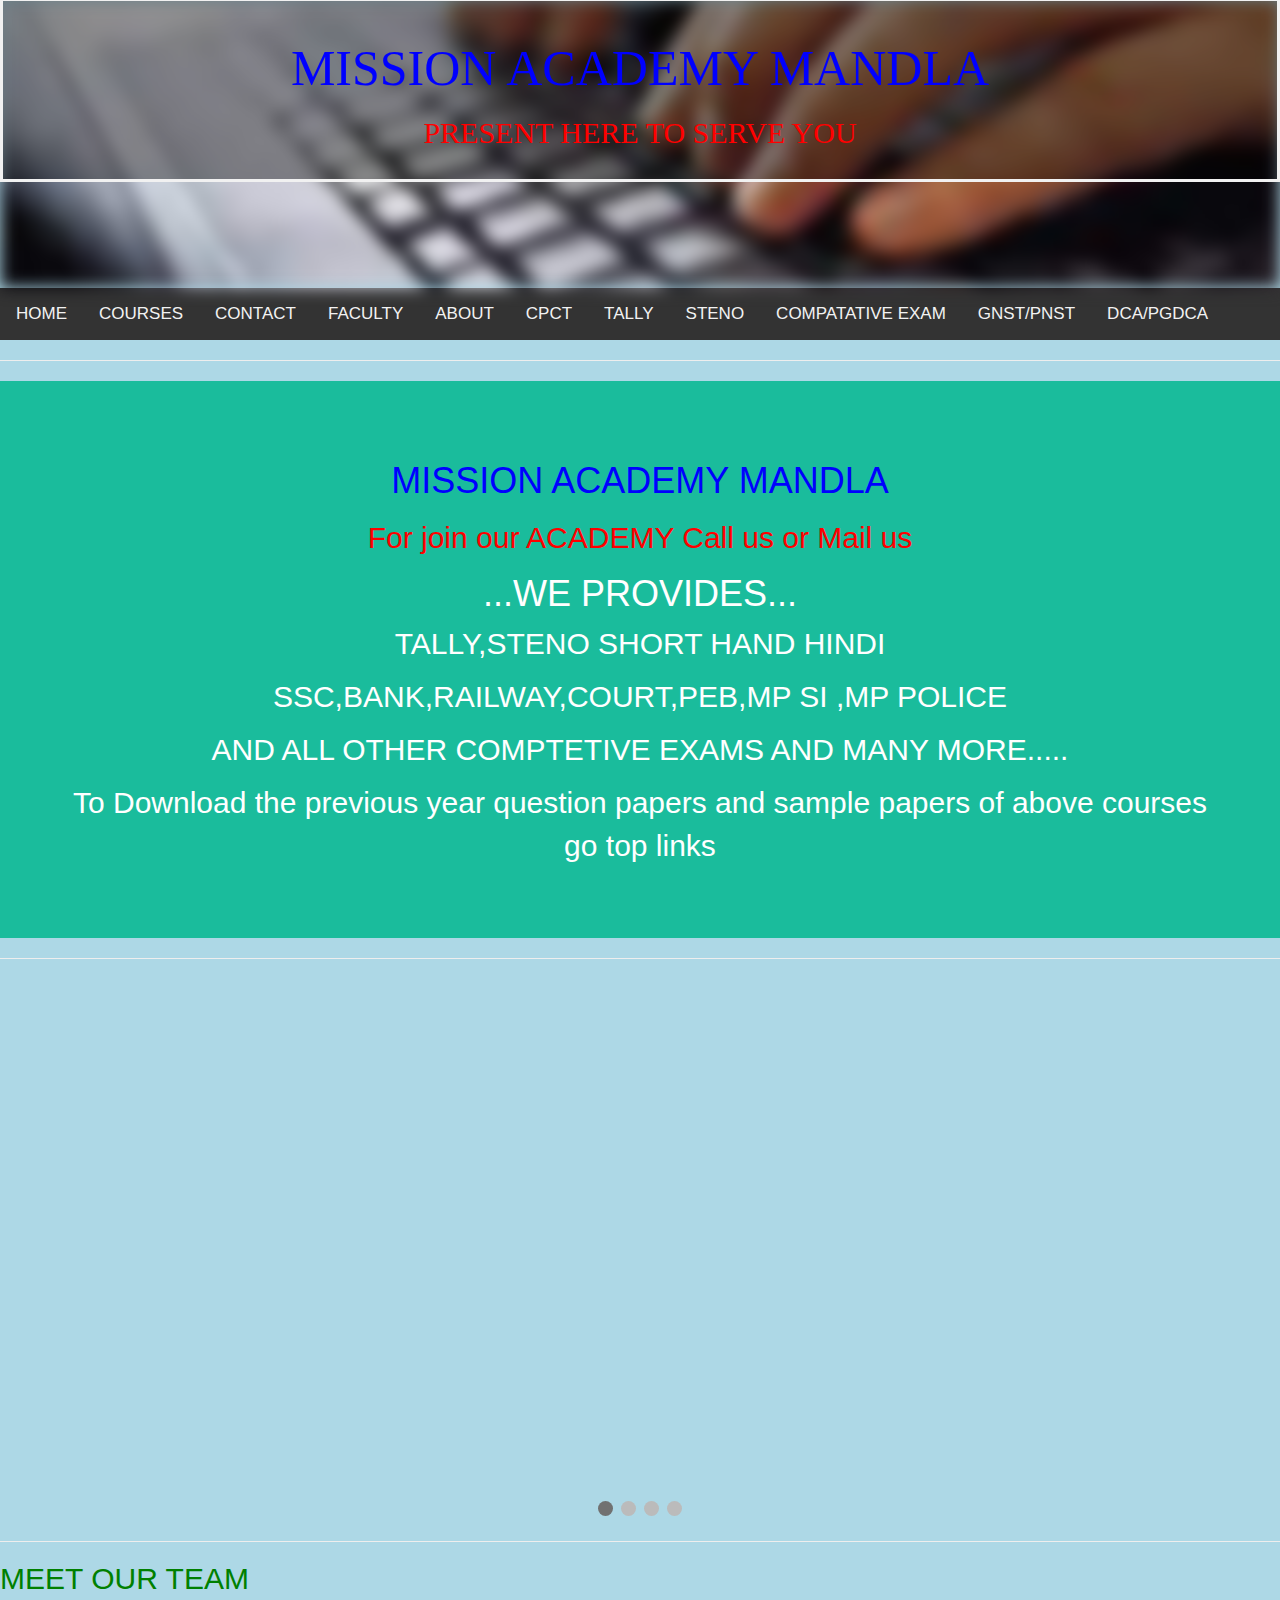
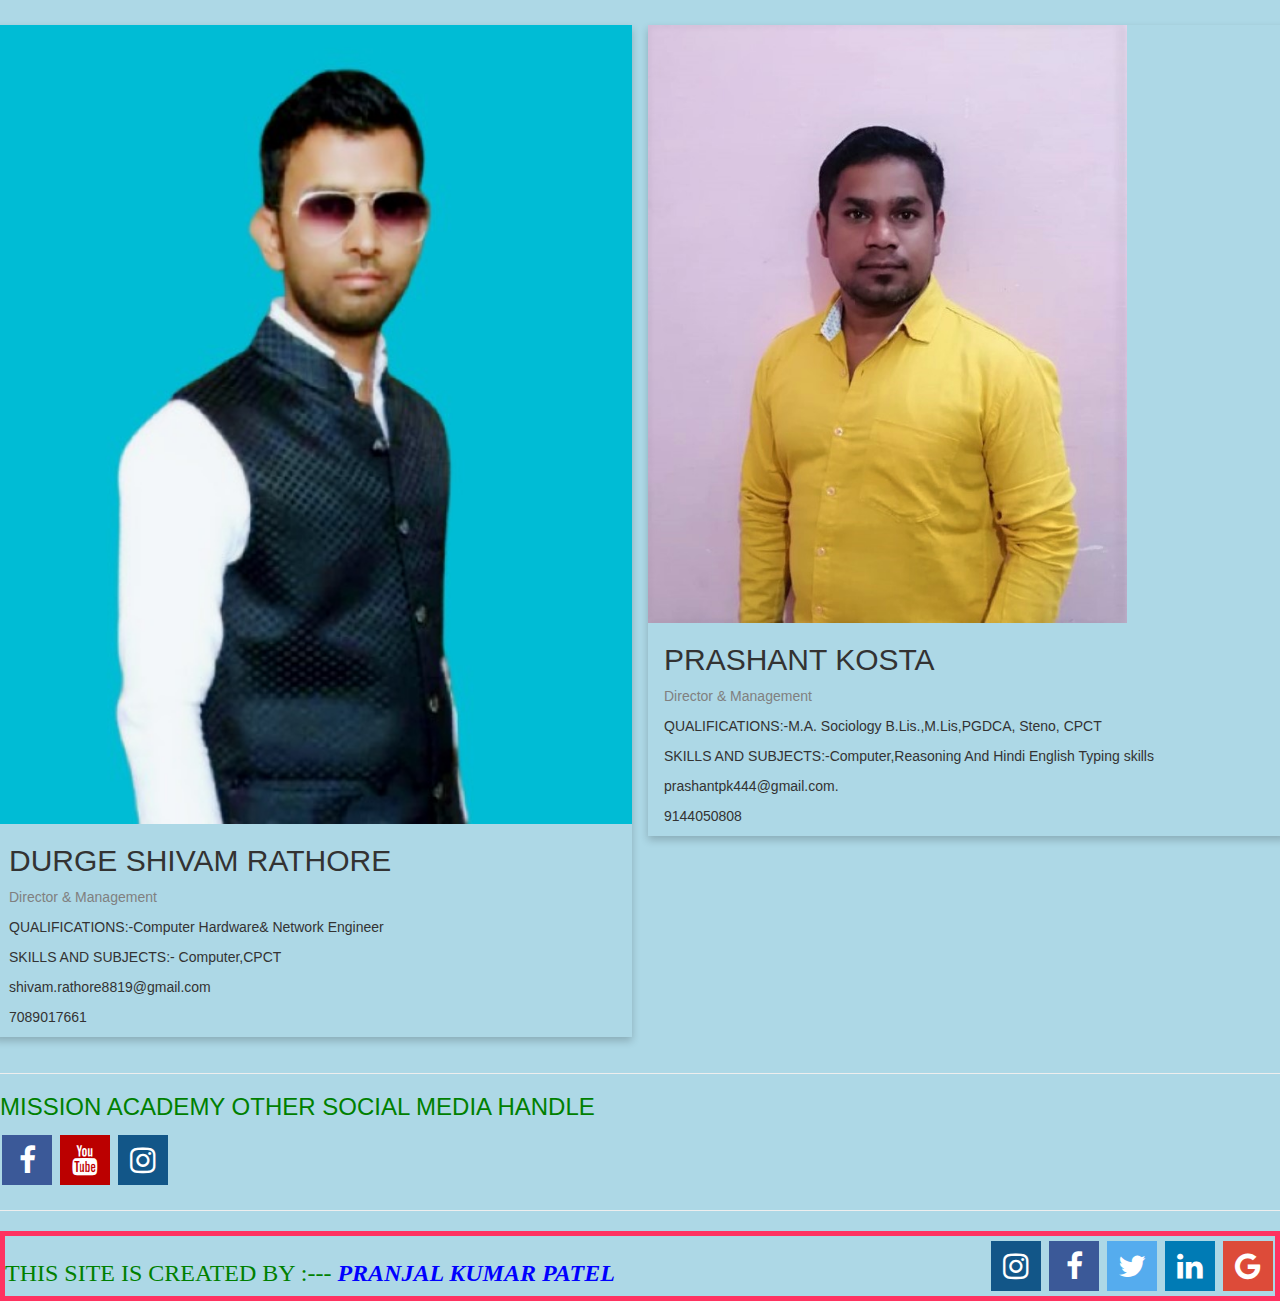
==== index.html @ da248b11 "CHANGE" ====
<!DOCTYPE html>
<html>
<head>
<link rel = "icon" href = "logo.jpeg" 
        type = "image/x-icon">
<meta name="viewport" content="width=device-width, initial-scale=1">
<style>
body, html {
  height: 80%;
  margin: 0;
  font-family: Arial, Helvetica, sans-serif;
}

* {
  box-sizing: border-box;
}

.bg-image {
  /* The image used */
  background-image: url("do.jpg");
  
  /* Add the blur effect */
  filter: blur(8px);
  -webkit-filter: blur(8px);
  
  /* Full height */
  height: 50%; 
  
  /* Center and scale the image nicely */
  background-position: center;
  background-repeat: no-repeat;
  background-size: cover;
}

/* Position text in the middle of the page/image */
.bg-text {
  background-color: rgb(0,0,0); /* Fallback color */
  background-color: rgba(0,0,0, 0.4); /* Black w/opacity/see-through */
  color: white;
  font-weight: bold;
  border: 3px solid #f1f1f1;
  position: absolute;
  top: 10%;
  left: 50%;
  transform: translate(-50%, -50%);
  font-family:Apple Chancery, cursive;
  z-index: 2;
  width: 100%;
  padding: 20px;
  text-align: center;
}
</style>
</head>
<body>

<div class="bg-image"></div>

<div class="bg-text" style="color:blue;">
  <h1 style="font-size:50px;">MISSION ACADEMY MANDLA</h1>
  <h2 style="color:red;">PRESENT HERE TO SERVE YOU</h2>
</div>

</body>
</html>

<!DOCTYPE html>
<html lang="en">

<head>
<title>MISSION ACADEMY MANDLA</title>


<meta charset="UTF-8">
<meta name="viewport" content="width=device-width, initial-scale=1">

</body>
</html>



<!DOCTYPE html>
<html>
<head>
<meta name="viewport" content="width=device-width, initial-scale=1">
<style>
body {
  margin: 0;
  font-family: Arial, Helvetica, sans-serif;
}

.topnav {
  overflow: hidden;
  background-color: #333;
}

.topnav a {
  float: left;
  color: #f2f2f2;
  text-align: center;
  padding: 14px 16px;
  text-decoration: none;
  font-size: 17px;
}

.topnav a:hover {
  background-color: #ddd;
  color: black;
}

.topnav a.active {
  background-color: #04AA6D;
  color: white;
}
</style>
</head>
<body>

<div class="topnav">
  <a  href="index.html">HOME</a>
  <a href="news.html">COURSES</a>
  <a href="contact.html">CONTACT</a>
  <a href="faculty.html">FACULTY</a>
  <a href="about.html">ABOUT</a>
  <a href="cpct.html">CPCT</a>
  <a href="tally.html">TALLY</a>
  <a href="steno.html">STENO</a>
  <a href="compatative.html">COMPATATIVE EXAM</a>
  <a href="gpnst.html">GNST/PNST</a>
  <a href="pgdca.html">DCA/PGDCA</a>
</div>
<hr>

</body>
</html>


<!DOCTYPE html>
<html lang="en">
<head>
<meta charset="UTF-8">
<meta name="viewport" content="width=device-width, initial-scale=1">
<style>
/* Style the body */
body {
  font-family: Arial;
  margin: 0;
}

/* Header/Logo Title */
.header {
  padding: 60px;
  text-align: center;
  background: #1abc9c;
  color: white;
  font-size: 30px;
}

/* Page Content */
.content {padding:20px;}

</style> 
</head>
<body>

<div class="header">
  <h1 style="color:blue;" >MISSION ACADEMY MANDLA</h1>
  <h2 style="color:red;">For join  our ACADEMY Call us or Mail us</h2>
  <h1> ...WE PROVIDES... </h1>
  <p>TALLY,STENO SHORT HAND HINDI   </p>
  <p>SSC,BANK,RAILWAY,COURT,PEB,MP SI ,MP POLICE</p>
  <p>AND ALL OTHER COMPTETIVE EXAMS AND MANY MORE.....</p>
  <p>To Download the previous year question papers and sample papers  of above courses go top links </p>
</div>
<hr>
</body>
</html>



<body style="background: #ADD8E6;">

</body>

</head>
<head>
<link rel="stylesheet" href="https://maxcdn.bootstrapcdn.com/bootstrap/3.4.1/css/bootstrap.min.css">
  <script src="https://ajax.googleapis.com/ajax/libs/jquery/3.5.1/jquery.min.js"></script>
  <script src="https://maxcdn.bootstrapcdn.com/bootstrap/3.4.1/js/bootstrap.min.js"></script>

</head>

<head>
<meta name="viewport" content="width=device-width, initial-scale=1">
<style>
* {box-sizing: border-box;}
body {font-family: Verdana, sans-serif;}
.mySlides {display: none;}
img {vertical-align: middle;}

/* Slideshow container */
.slideshow-container {
  max-width: 500px;
  position: relative;
  margin: auto;
}

/* Caption text */
.text {
  color: #f2f2f2;
  font-size: 15px;
  padding: 8px 12px;
  position: absolute;
  bottom: 8px;
  width: 100%;
  text-align: center;
}

/* Number text (1/4 etc) */
.numbertext {
  color: #f2f2f2;
  font-size: 12px;
  padding: 8px 12px;
  position: absolute;
  top: 0;
}

/* The dots/bullets/indicators */
.dot {
  height: 15px;
  width: 15px;
  margin: 0 2px;
  background-color: #bbb;
  border-radius: 50%;
  display: inline-block;
  transition: background-color 0.6s ease;
}

.active {
  background-color: #717171;
}

/* Fading animation */
.fade {
  -webkit-animation-name: fade;
  -webkit-animation-duration: 1.5s;
  animation-name: fade;
  animation-duration: 1.5s;
}

@-webkit-keyframes fade {
  from {opacity: .4} 
  to {opacity: 1}
}

@keyframes fade {
  from {opacity: .4} 
  to {opacity: 1}
}

/* On smaller screens, decrease text size */
@media only screen and (max-width: 300px) {
  .text {font-size: 11px}
}
</style>
</head>


<div class="slideshow-container">

<div class="mySlides fade">
  <div class="numbertext">1 / 4</div>
  <img src="Screenshot (474).png" style="width:100%">
  <div class="text">1</div>
</div>

<div class="mySlides fade">
  <div class="numbertext">2 / 4</div>
  <img src="Screenshot (475).png" style="width:100%">
  <div class="text">2</div>
</div>

<div class="mySlides fade">
  <div class="numbertext">3 / 4</div>
  <img src="Screenshot (476).png" style="width:100%">
  <div class="text">3</div>
</div>

<div class="mySlides fade">
  <div class="numbertext">4 / 4</div>
  <img src="Screenshot (477).png" style="width:100%">
  <div class="text">4</div>
</div>

</div>
<br>

<div style="text-align:center">
  <span class="dot"></span> 
  <span class="dot"></span> 
  <span class="dot"></span>
  <span class="dot"></span> 
</div>

<script>
var slideIndex = 0;
showSlides();

function showSlides() {
  var i;
  var slides = document.getElementsByClassName("mySlides");
  var dots = document.getElementsByClassName("dot");
  for (i = 0; i < slides.length; i++) {
    slides[i].style.display = "none";  
  }
  slideIndex++;
  if (slideIndex > slides.length) {slideIndex = 1}    
  for (i = 0; i < dots.length; i++) {
    dots[i].className = dots[i].className.replace(" active", "");
  }
  slides[slideIndex-1].style.display = "block";  
  dots[slideIndex-1].className += " active";
  setTimeout(showSlides, 2000); // Change image every 2 seconds
}
</script>

</body>
</html>
 

 <!DOCTYPE html>
<html>
<head>
<meta name="viewport" content="width=device-width, initial-scale=1">
<style>
html {
  box-sizing: border-box;
}

*, *:before, *:after {
  box-sizing: inherit;
}

.column {
  float: left;
  width: 50%;
  margin-bottom: 16px;
  padding: 0 8px;
}

@media screen and (max-width: 650px) {
  .column {
    width: 100%;
    display: block;
  }
}

.card {
  box-shadow: 0 4px 8px 0 rgba(0, 0, 0, 0.2);
}

.container {
  padding: 0 16px;
}

.container::after, .row::after {
  content: "";
  clear: both;
  display: table;
}

.title {
  color: grey;
}

.button {
  border: none;
  outline: 0;
  display: inline-block;
  padding: 8px;
  color: white;
  background-color: #000;
  text-align: center;
  cursor: pointer;
  width: 60%;
}

.button:hover {
  background-color: #555;
}
</style>
</head>
<body>
<hr>
<h2 style="color:green;">MEET OUR TEAM </h2>
<br>

<div class="row">
  <div class="column">
    <div class="card">
      <img src="shivam.jpg" alt="SHIVAM" style="width:100%">
      <div class="container">
        <h2>DURGE SHIVAM RATHORE</h2>
        <p class="title">Director & Management </p>
        <p>QUALIFICATIONS:-Computer Hardware& Network Engineer</p>
        <p>SKILLS AND SUBJECTS:- Computer,CPCT</p>
        <p>shivam.rathore8819@gmail.com</p>
        <p>7089017661</p>
      </div>
    </div>
  </div>

  <div class="column">
    <div class="card">
      <img src="prasant1.jpeg" alt="PRASHANT" style="width:75%">
      <div class="container">
        <h2>PRASHANT KOSTA</h2>
        <p class="title">Director & Management</p>
        <p>QUALIFICATIONS:-M.A. Sociology B.Lis.,M.Lis,PGDCA, Steno, CPCT</p>
        <p>SKILLS AND SUBJECTS:-Computer,Reasoning And Hindi English Typing skills</p>
        <p>prashantpk444@gmail.com.</p>
        <p>9144050808</p>
      </div>
    </div>
  </div>
  
 
</div>

</body>
</html>

 <!DOCTYPE html>
<html>
<head>
<meta name="viewport" content="width=device-width, initial-scale=1">
<link rel="stylesheet" href="https://cdnjs.cloudflare.com/ajax/libs/font-awesome/4.7.0/css/font-awesome.min.css">
<style>
.fa {
  padding: 10px;
  font-size: 30px;
  width: 50px;
  text-align: center;
  text-decoration: none;
  margin: 5px 2px;
}

.fa:hover {
    opacity: 0.7;
}

.fa-facebook {
  background: #3B5998;
  color: white;
}

.fa-twitter {
  background: #55ACEE;
  color: white;
}

.fa-google {
  background: #dd4b39;
  color: white;
}

.fa-linkedin {
  background: #007bb5;
  color: white;
}

.fa-youtube {
  background: #bb0000;
  color: white;
}

.fa-instagram {
  background: #125688;
  color: white;
}


</style>
</head>
<body>
<hr>
<h3 style="color:green;">MISSION ACADEMY OTHER SOCIAL MEDIA HANDLE  </h3>

<!-- Add font awesome icons -->
<a href="#" class="fa fa-facebook" target="_blank"></a>
<a href="https://www.youtube.com/channel/UCi1xUf1rCwx-NknGPLdVnLQ" class="fa fa-youtube" target="_blank"></a>
<a href="https://www.instagram.com/missionacademy_mandla/"   class="fa fa-instagram" target="_blank"></a>
<hr>

</body>
</html> 
 <!DOCTYPE html>
<html>
<head>
<meta name="viewport" content="width=device-width, initial-scale=1">
<style>
#container
{
width: 100%%;
height: 70px;
border: solid 5px #FF3361;
position: relative;
}

#bottom-right
{
right: 0;
bottom: 0;
position: absolute;
}

#bottom-left
{
left: 0;
bottom: 0;
position: absolute;
color:green;
font-family:Apple Chancery;
}

.fa-instagram {
  background: #125688;
  color: white;
}
.fa-facebook {
  background: #3B5998;
  color: white;
}

.fa-twitter {
  background: #55ACEE;
  color: white;
}
.fa-linkedin {
  background: #007bb5;
  color: white;
}
.fa-google {
  background: #dd4b39;
  color: white;
}

</style>
</head>
<body>
<div id="container">

<div id="bottom-left">
<h3>THIS SITE IS CREATED BY :--- <b><i style="color:blue;">PRANJAL KUMAR PATEL</i></b></h3>

</div>
<div id="bottom-right">
<a href="https://www.instagram.com/pranjalpatel83/"  class="fa fa-instagram" target="_blank"> </a>
<a href="https://www.facebook.com/pranjal.patel.7967/" class="fa fa-facebook" target="_blank"></a>
<a href="https://twitter.com/PRANJALKUMARP17" class="fa fa-twitter" target="_blank"></a>
<a href="https://www.linkedin.com/in/pranjal-kumar-patel-899034201/" class="fa fa-linkedin" target="_blank"></a>
<a href="https://pranjalpatel275.wixsite.com/website" class="fa fa-google" target="_blank"></a>
</div>
</div>
</body>
</html>
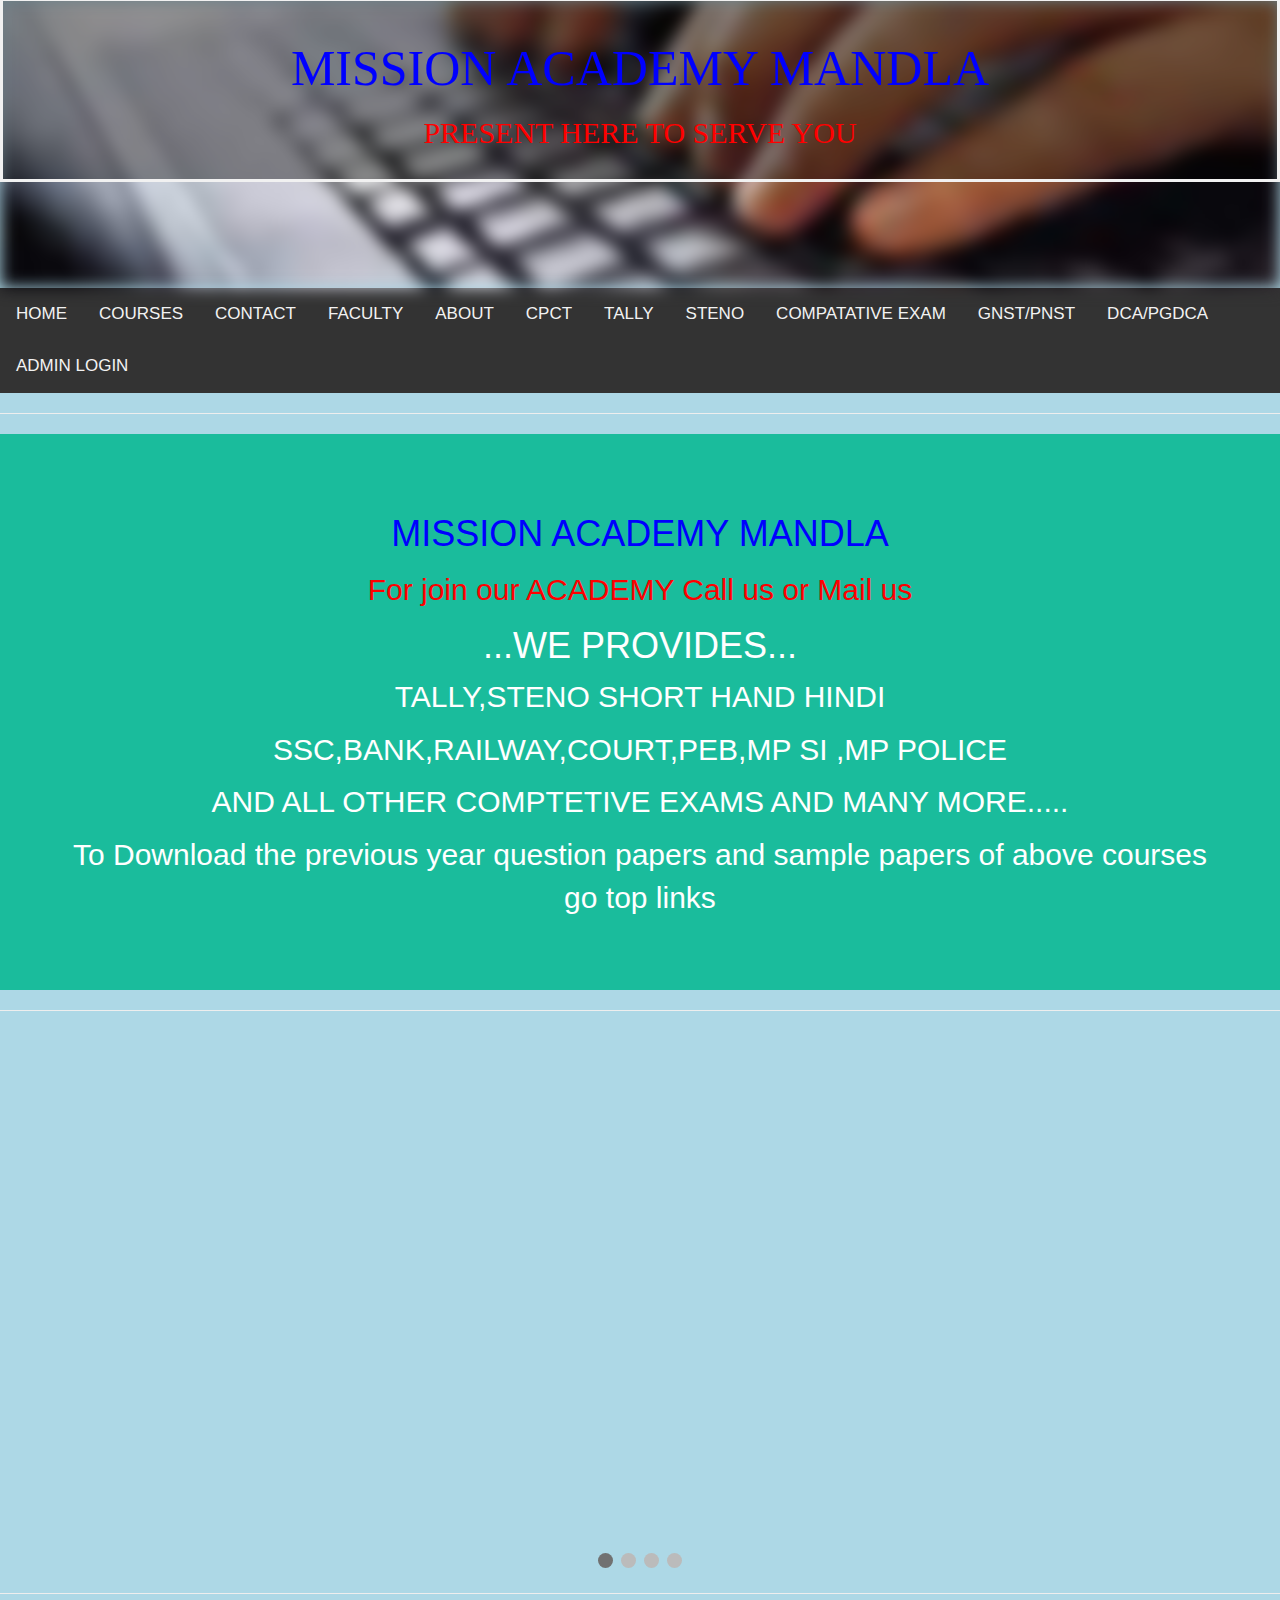
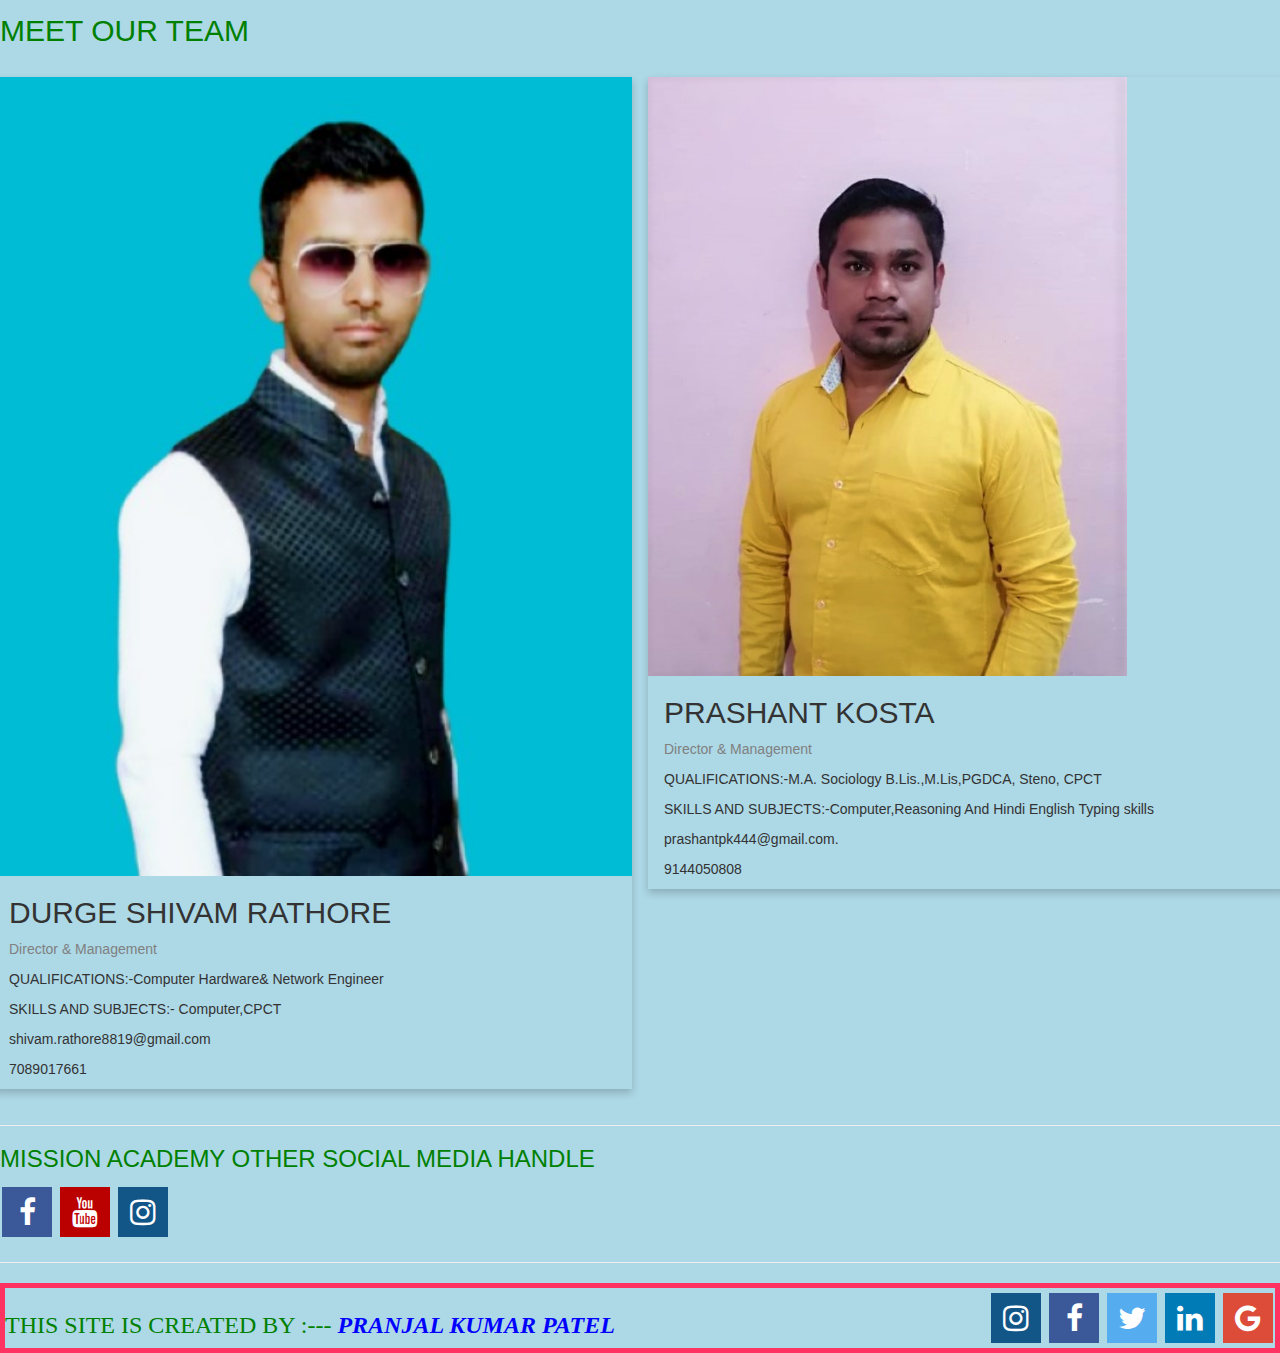
==== commit 82eca880: "ADD ADMIN" ====
--- a/index.html
+++ b/index.html
@@ -127,6 +127,7 @@
   <a href="compatative.html">COMPATATIVE EXAM</a>
   <a href="gpnst.html">GNST/PNST</a>
   <a href="pgdca.html">DCA/PGDCA</a>
+  <a href="http://missionacademymandla.epizy.com/">ADMIN LOGIN</a>
 </div>
 <hr>
 
@@ -562,4 +563,4 @@
 </div>
 </div>
 </body>
-</html> +</html> 
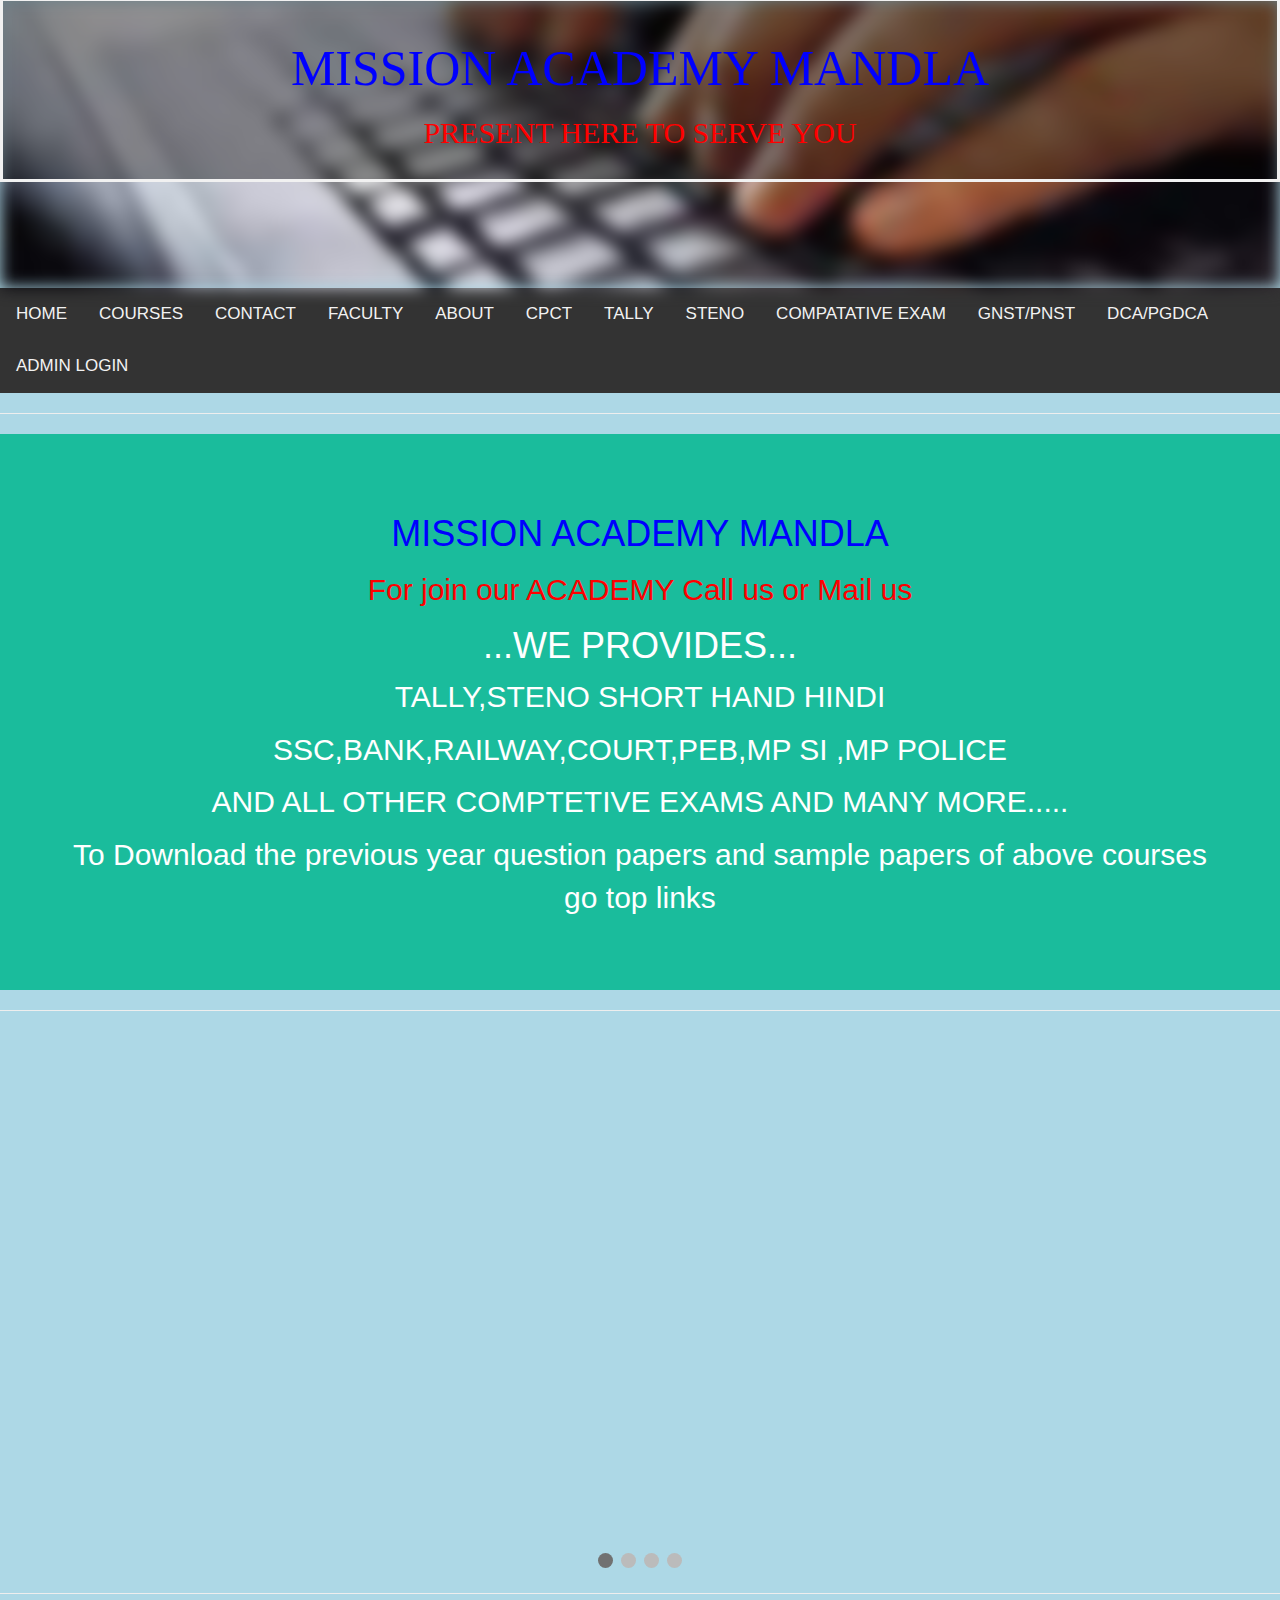
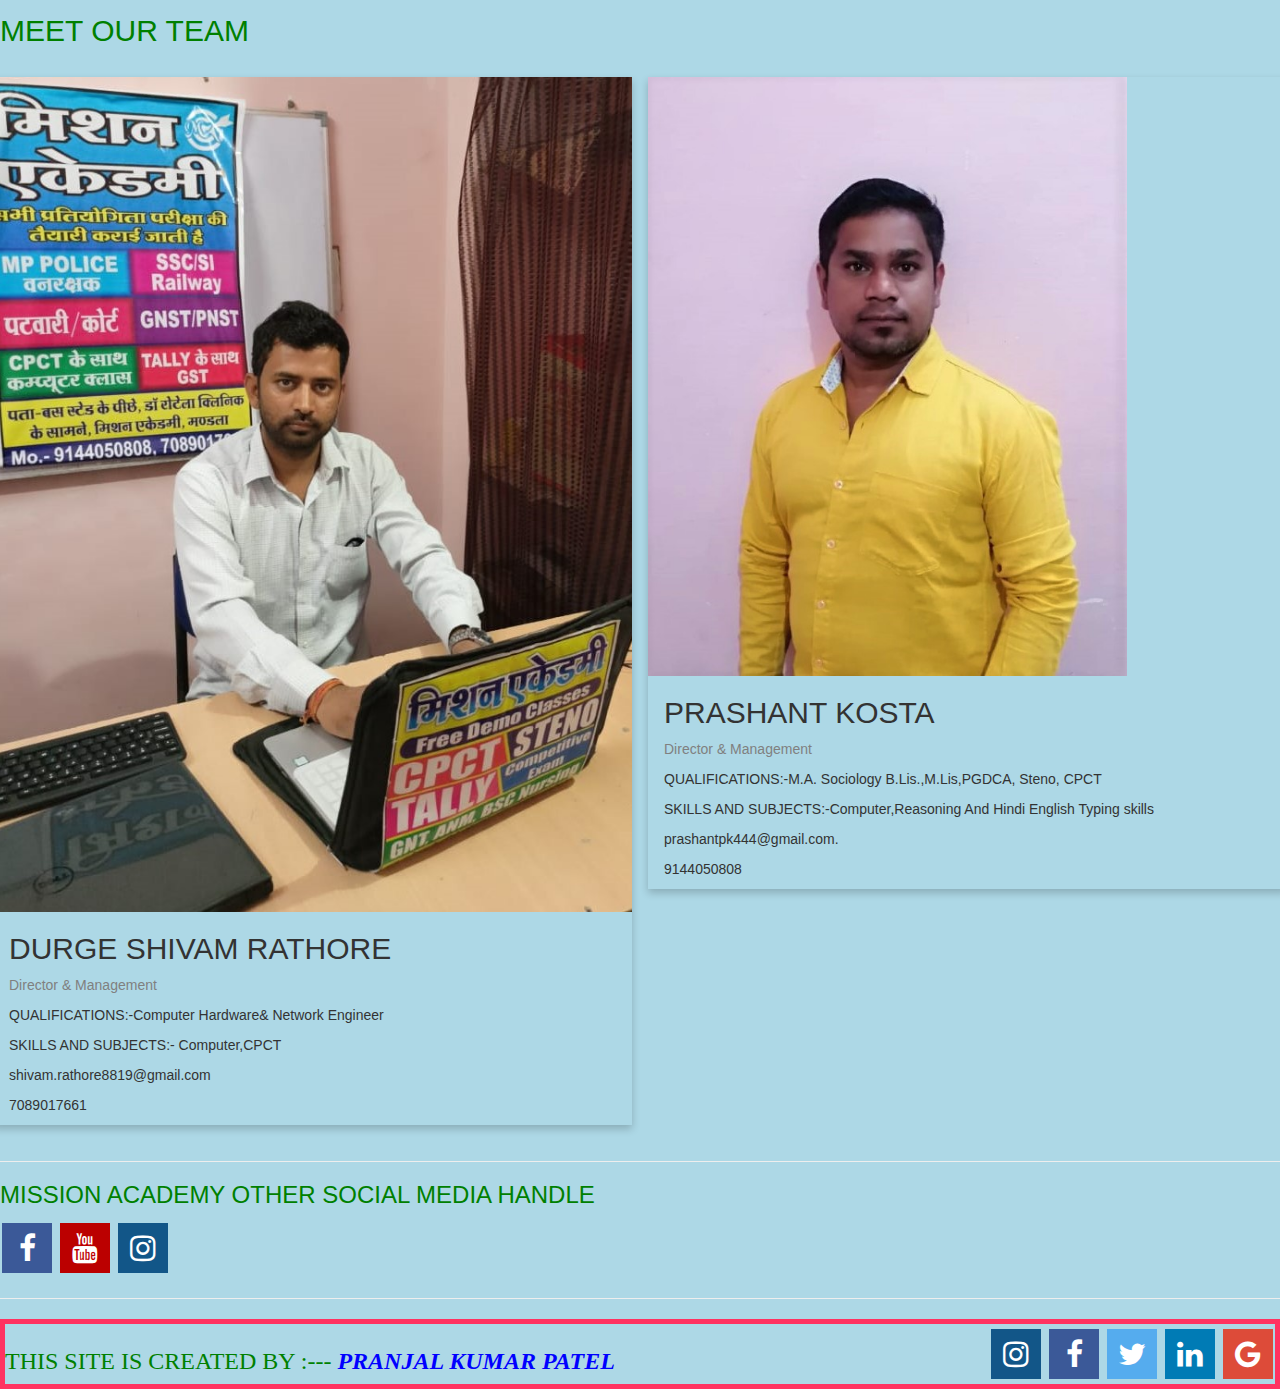
==== commit 46b5b6e1: "Update index.html" ====
--- a/index.html
+++ b/index.html
@@ -398,7 +398,7 @@
 <div class="row">
   <div class="column">
     <div class="card">
-      <img src="shivam.jpg" alt="SHIVAM" style="width:100%">
+      <img src="shivam2.jpeg" alt="SHIVAM" style="width:100%">
       <div class="container">
         <h2>DURGE SHIVAM RATHORE</h2>
         <p class="title">Director & Management </p>
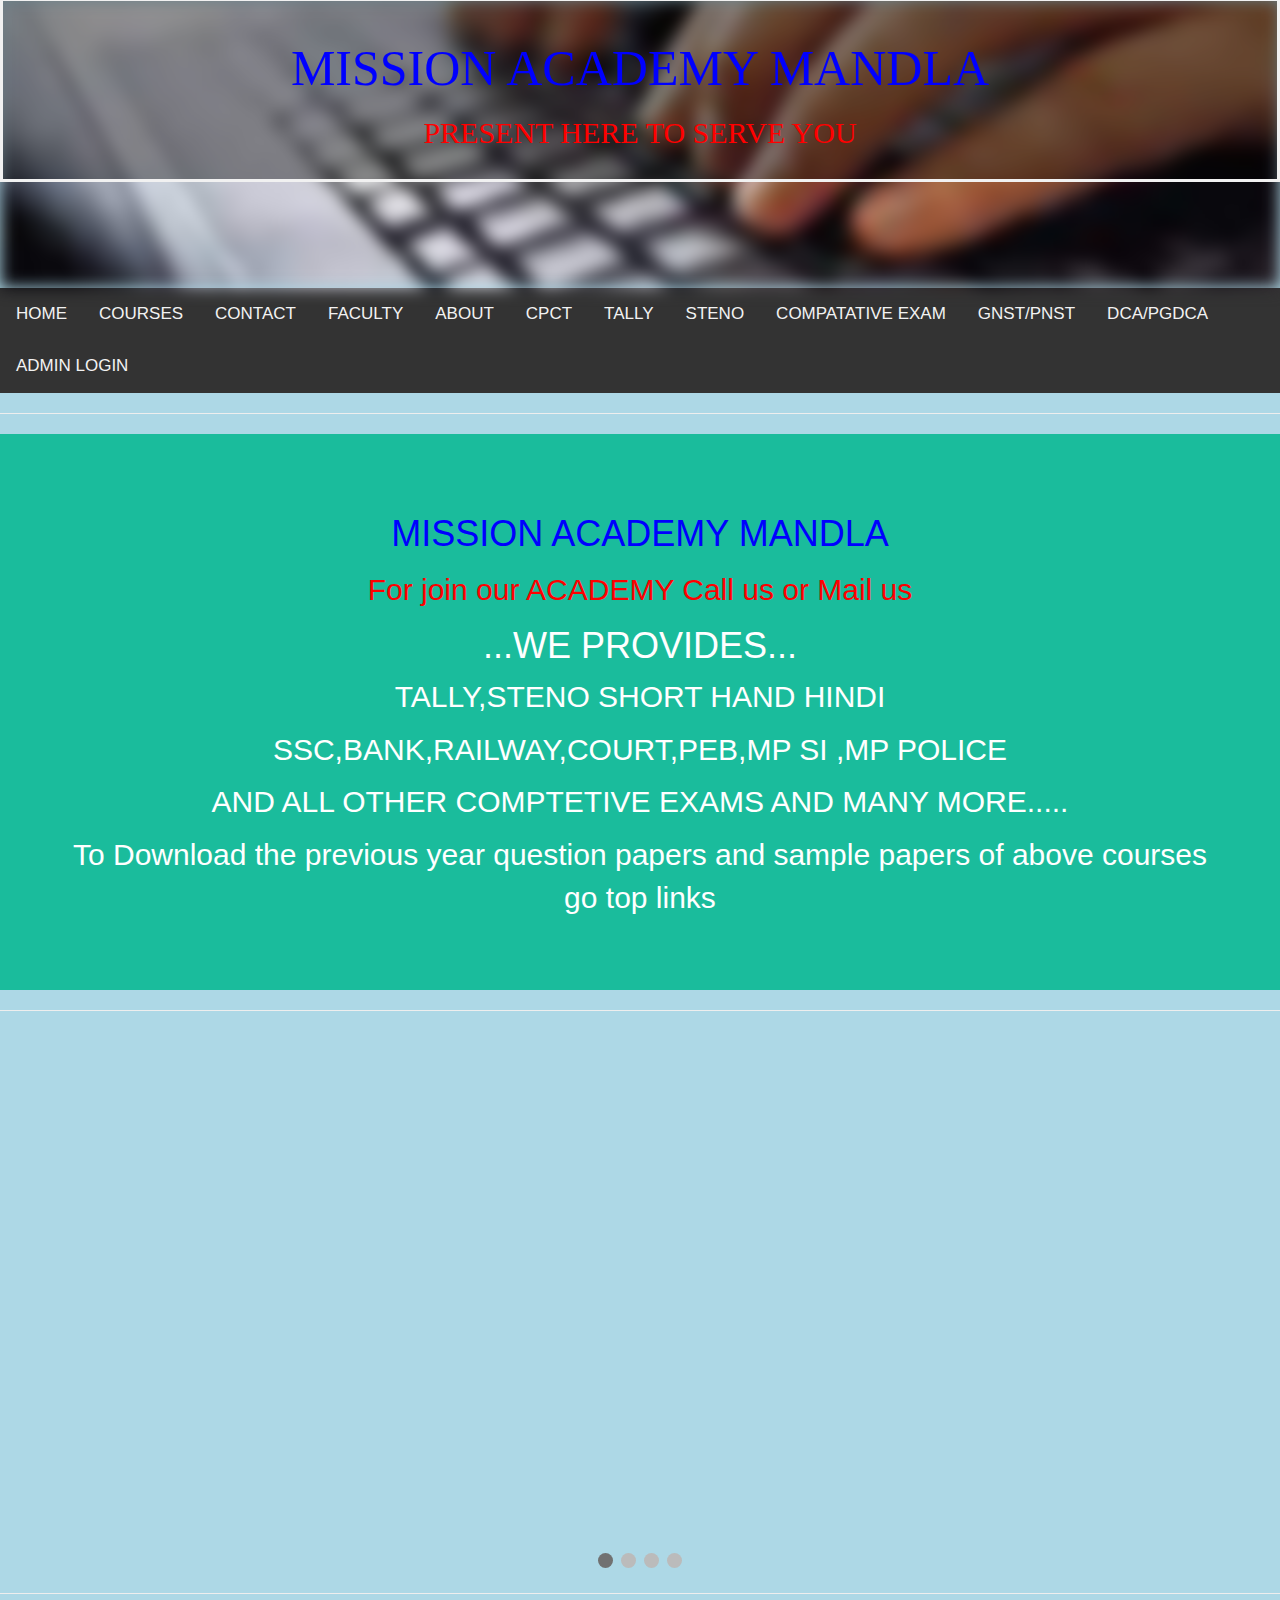
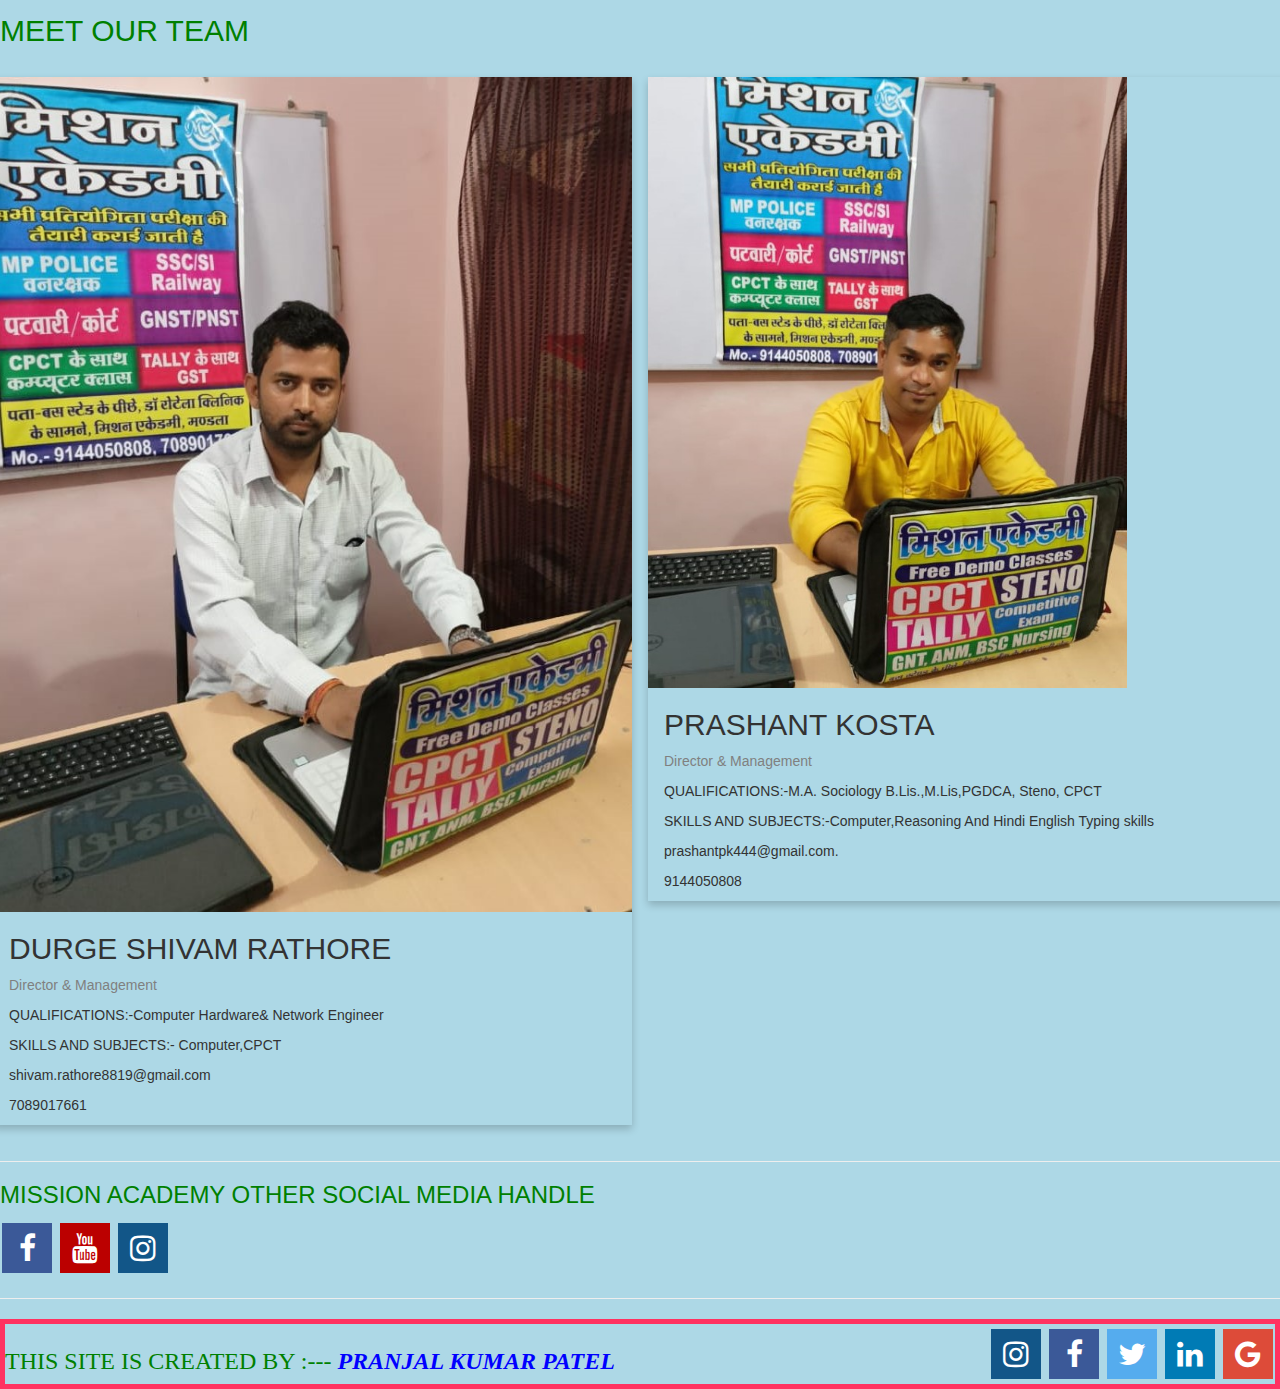
==== commit a36e3182: "Update index.html" ====
--- a/index.html
+++ b/index.html
@@ -412,7 +412,7 @@
 
   <div class="column">
     <div class="card">
-      <img src="prasant1.jpeg" alt="PRASHANT" style="width:75%">
+      <img src="prashantsir.jpeg" alt="PRASHANT" style="width:75%">
       <div class="container">
         <h2>PRASHANT KOSTA</h2>
         <p class="title">Director & Management</p>
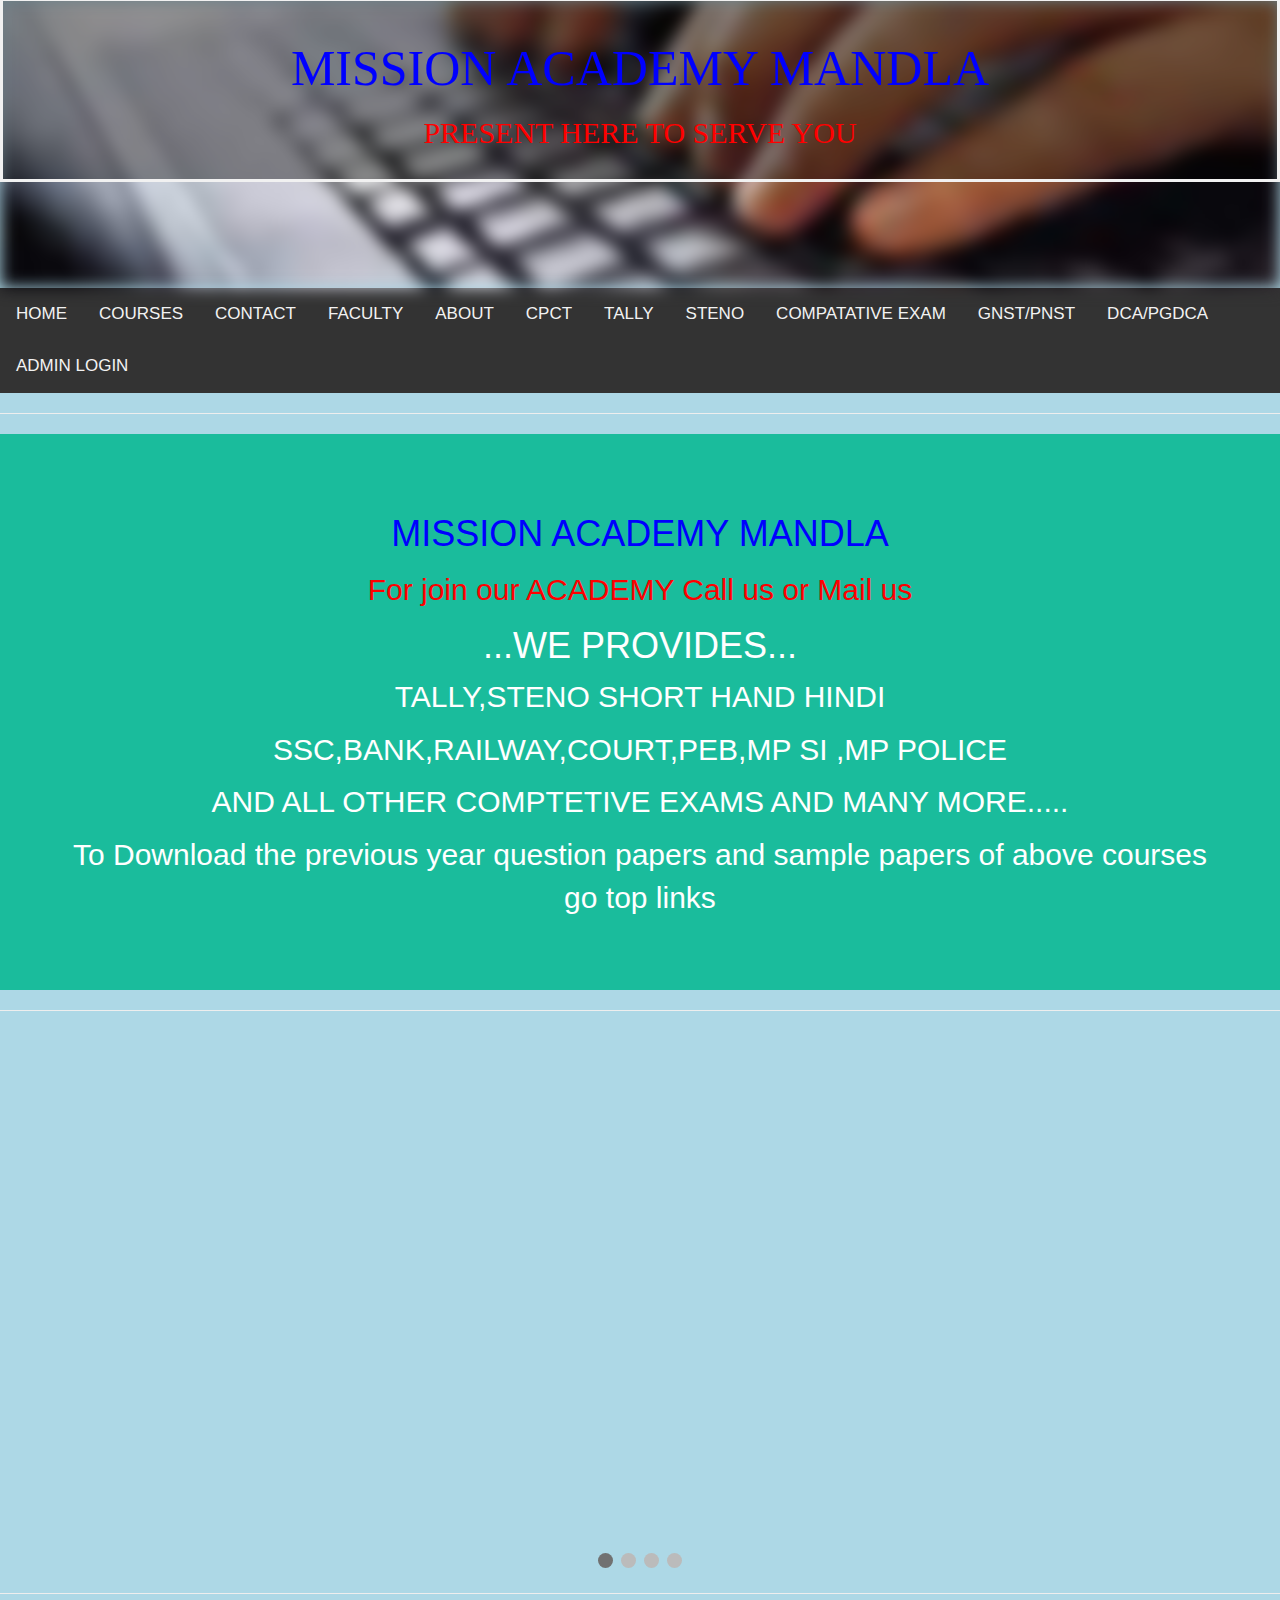
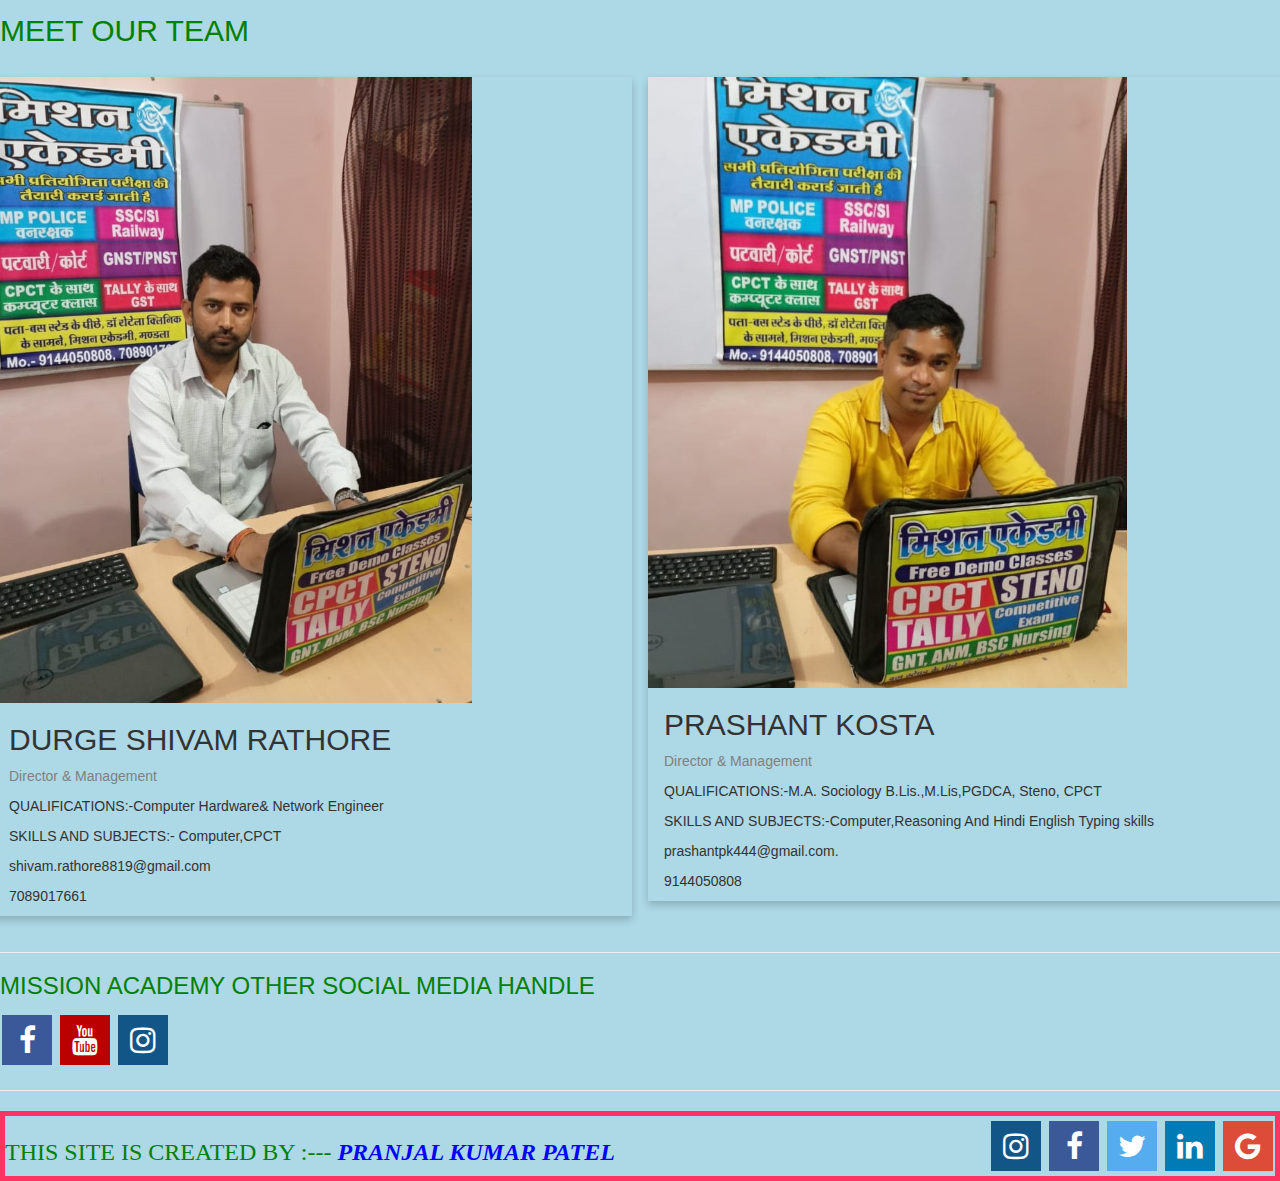
==== commit 3f1a38ca: "Update index.html" ====
--- a/index.html
+++ b/index.html
@@ -398,7 +398,7 @@
 <div class="row">
   <div class="column">
     <div class="card">
-      <img src="shivam2.jpeg" alt="SHIVAM" style="width:100%">
+      <img src="shivam2.jpeg" alt="SHIVAM" style="width:75%">
       <div class="container">
         <h2>DURGE SHIVAM RATHORE</h2>
         <p class="title">Director & Management </p>
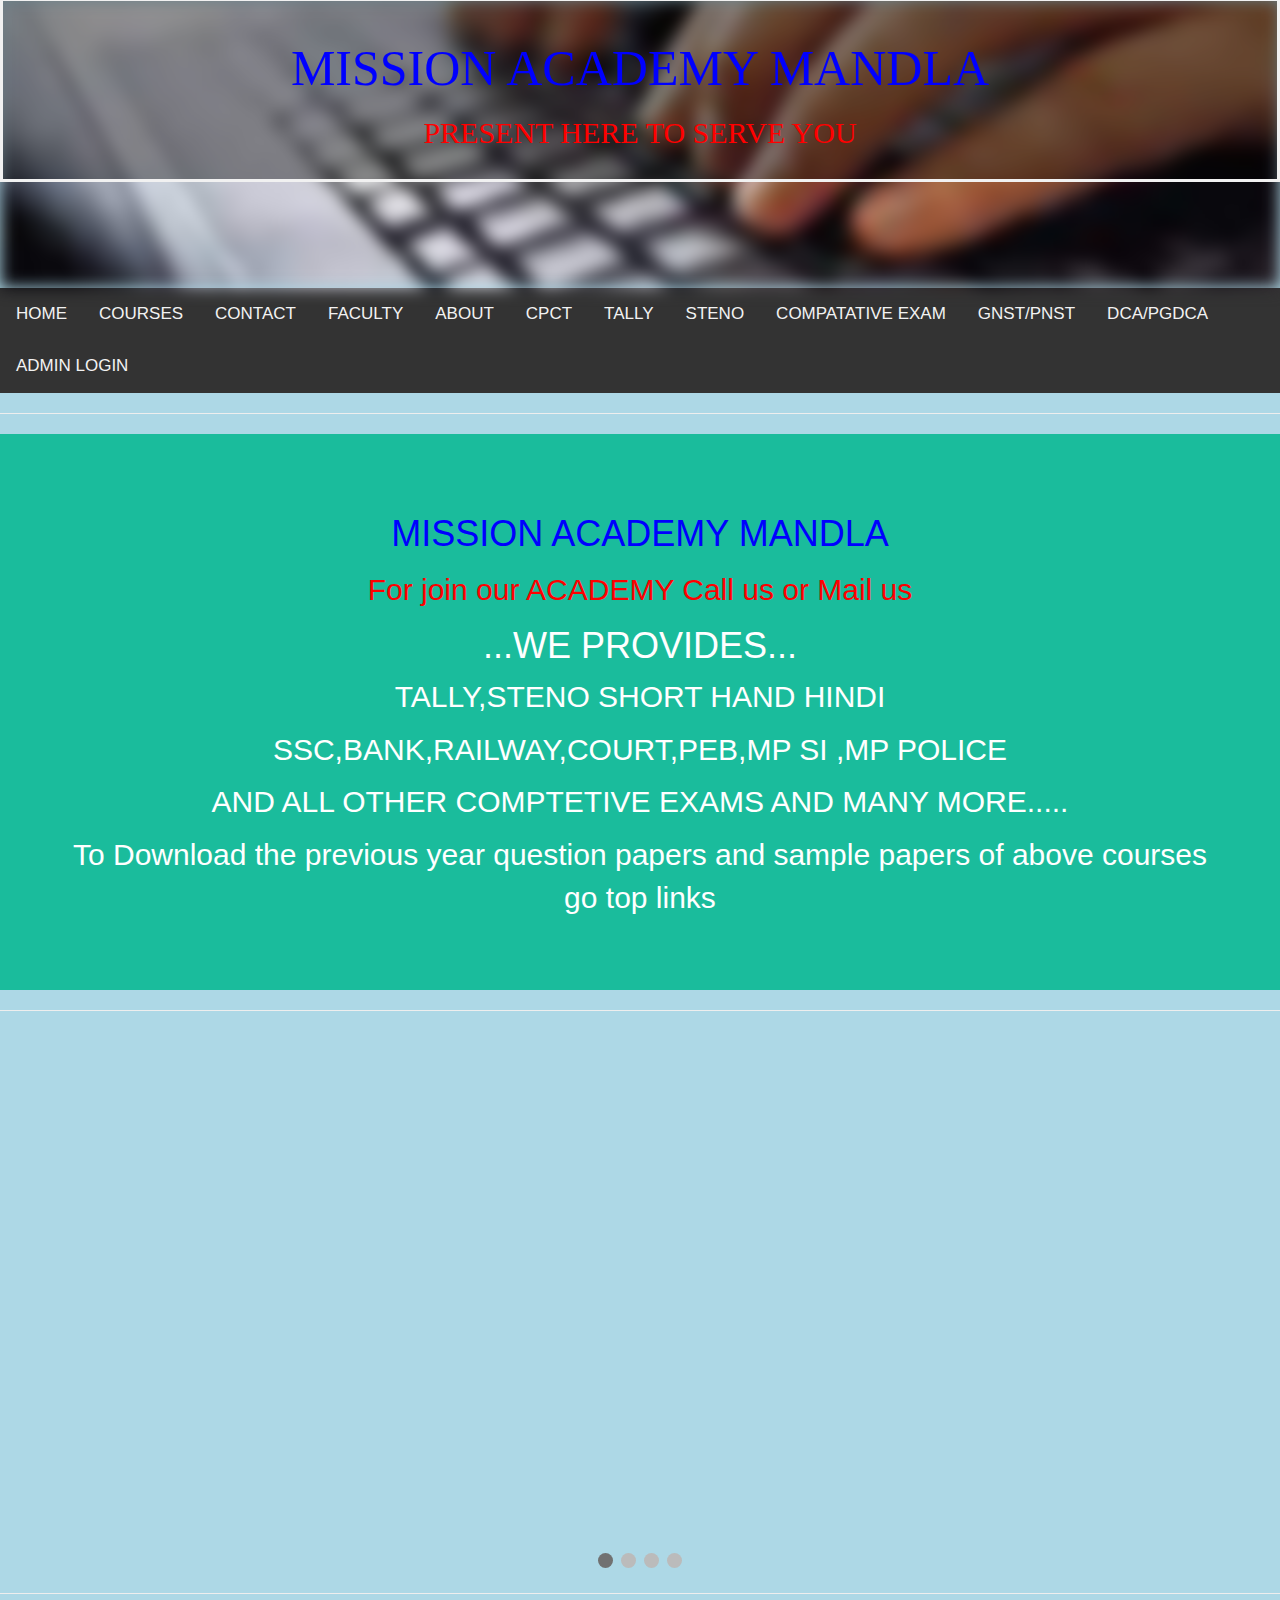
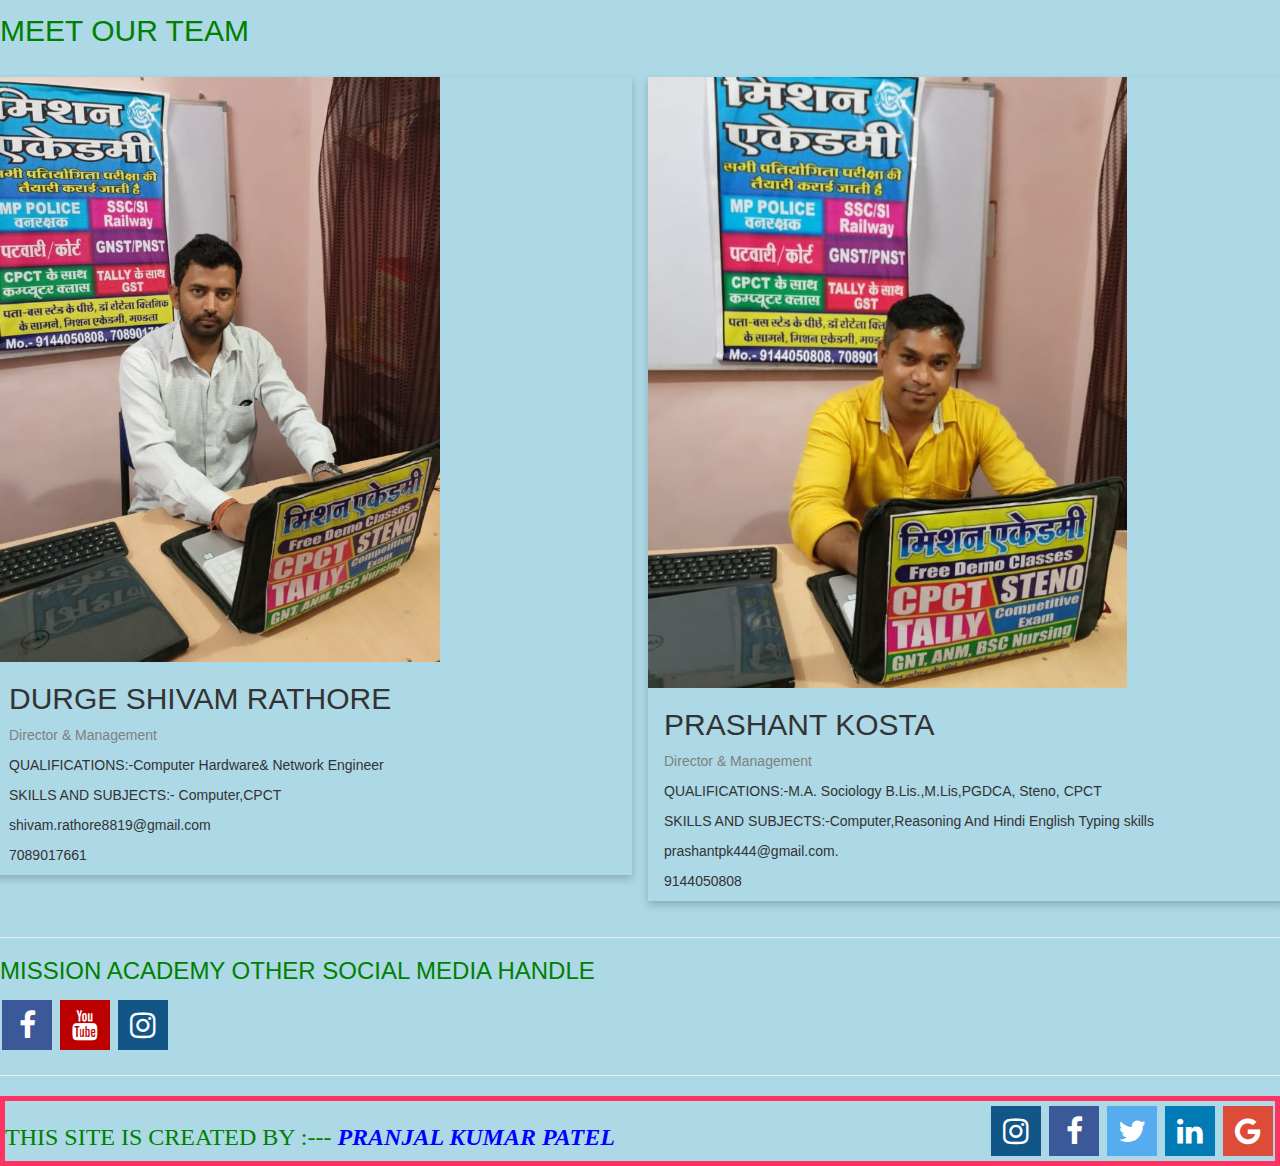
==== commit 793a59e4: "new" ====
--- a/index.html
+++ b/index.html
@@ -398,7 +398,7 @@
 <div class="row">
   <div class="column">
     <div class="card">
-      <img src="shivam2.jpeg" alt="SHIVAM" style="width:75%">
+      <img src="shivam2.jpeg" alt="SHIVAM" style="width:70%">
       <div class="container">
         <h2>DURGE SHIVAM RATHORE</h2>
         <p class="title">Director & Management </p>
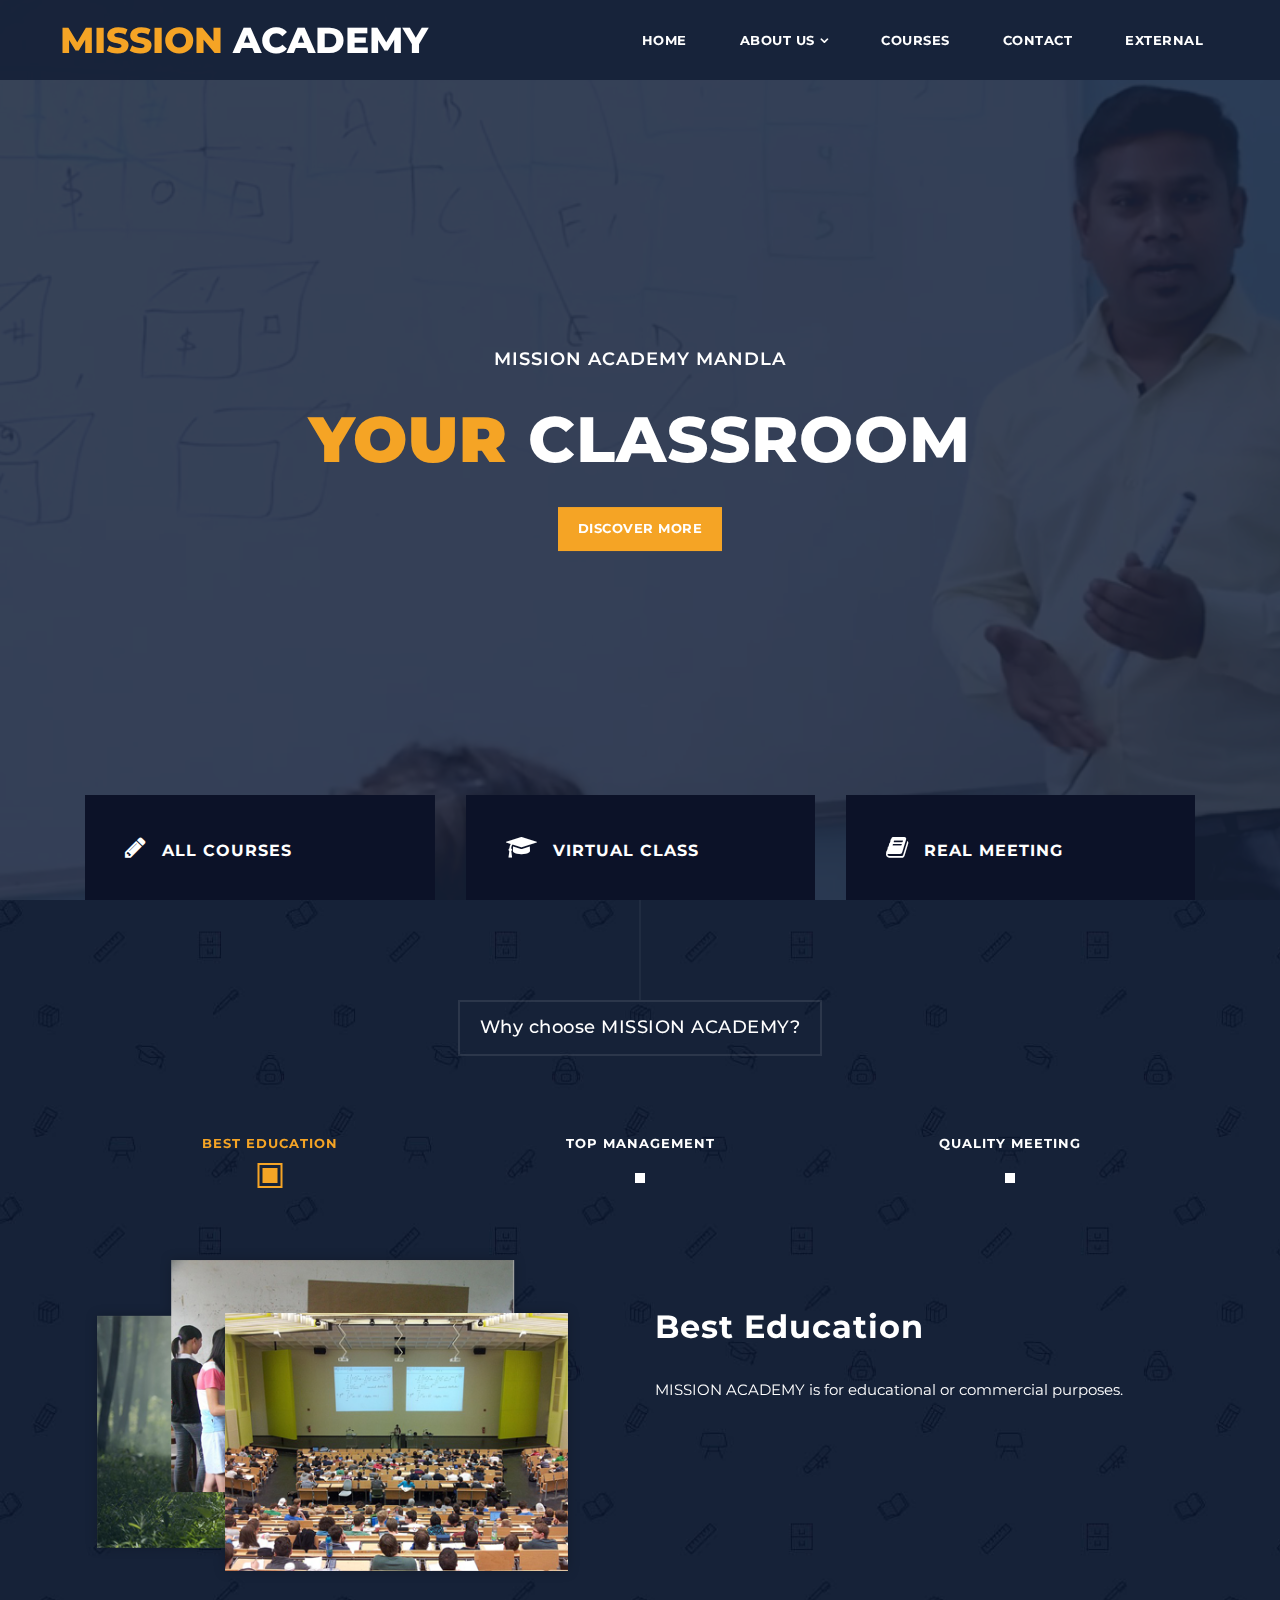
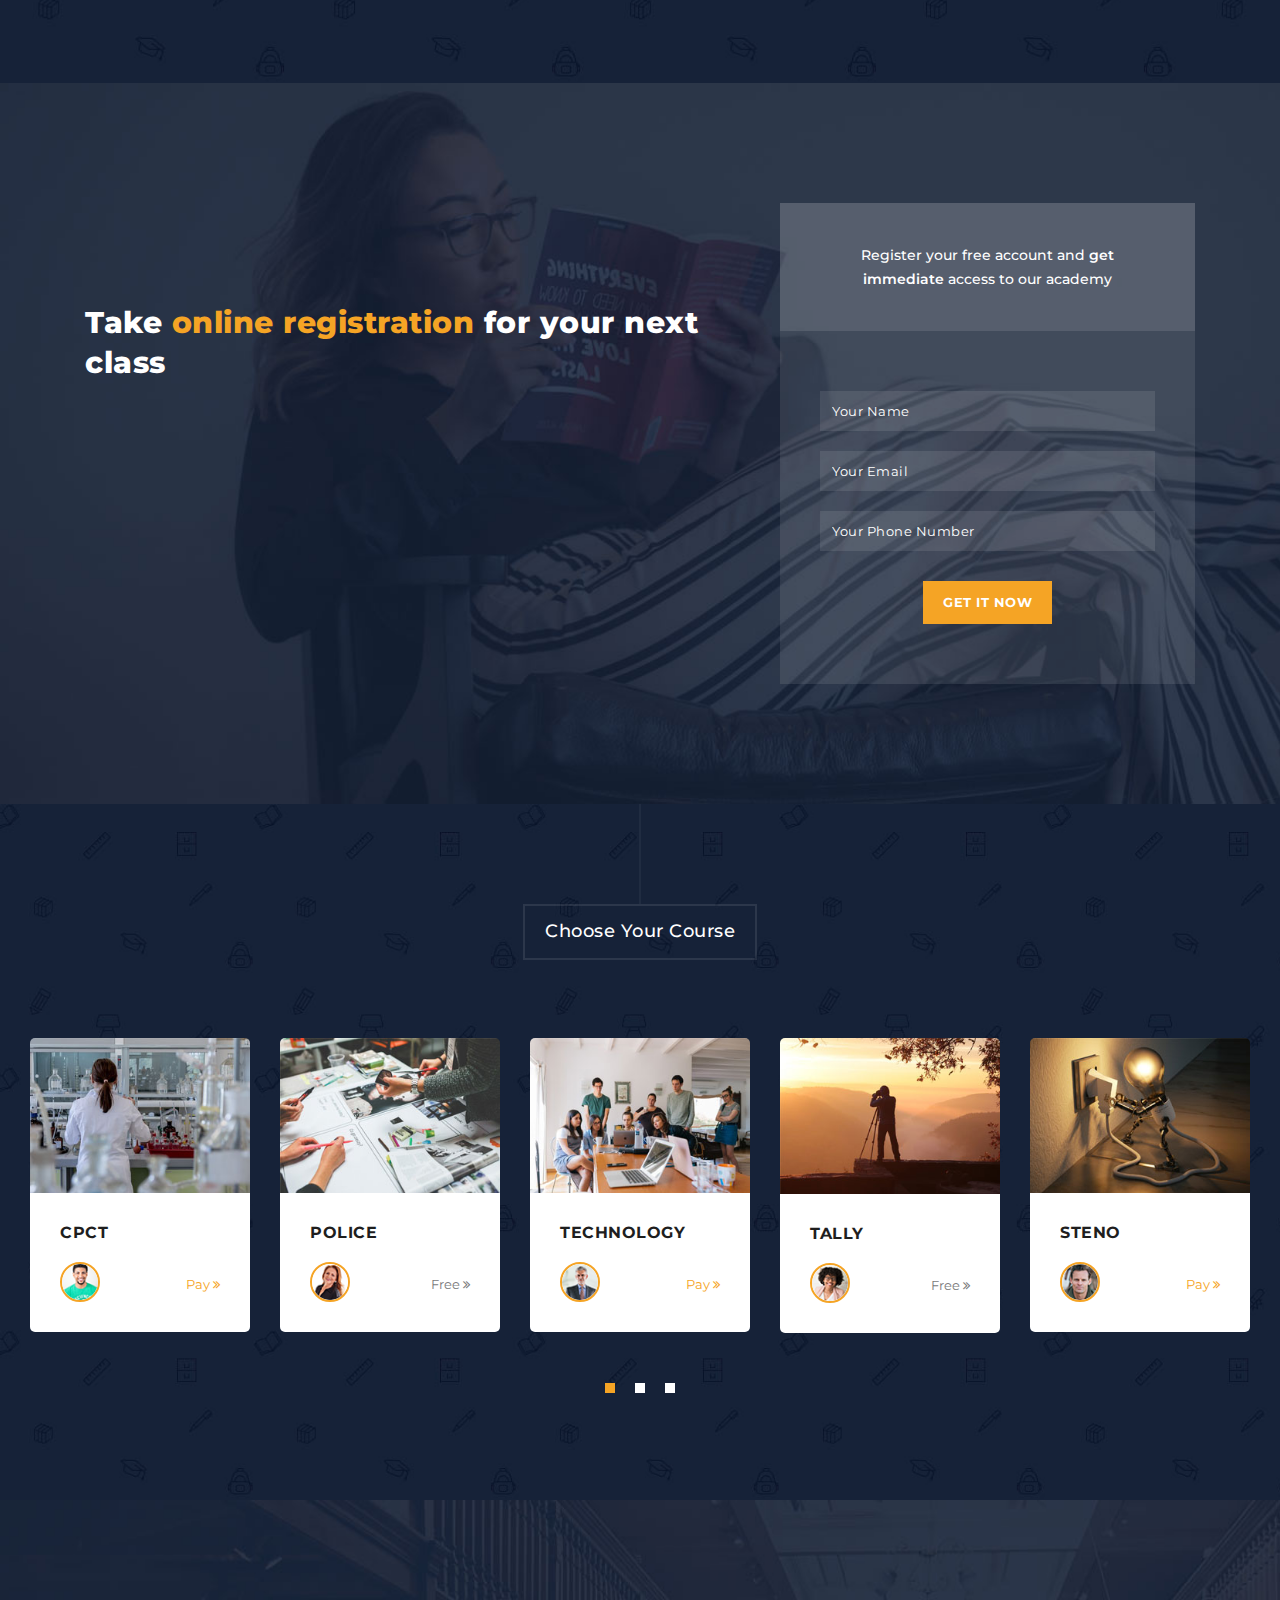
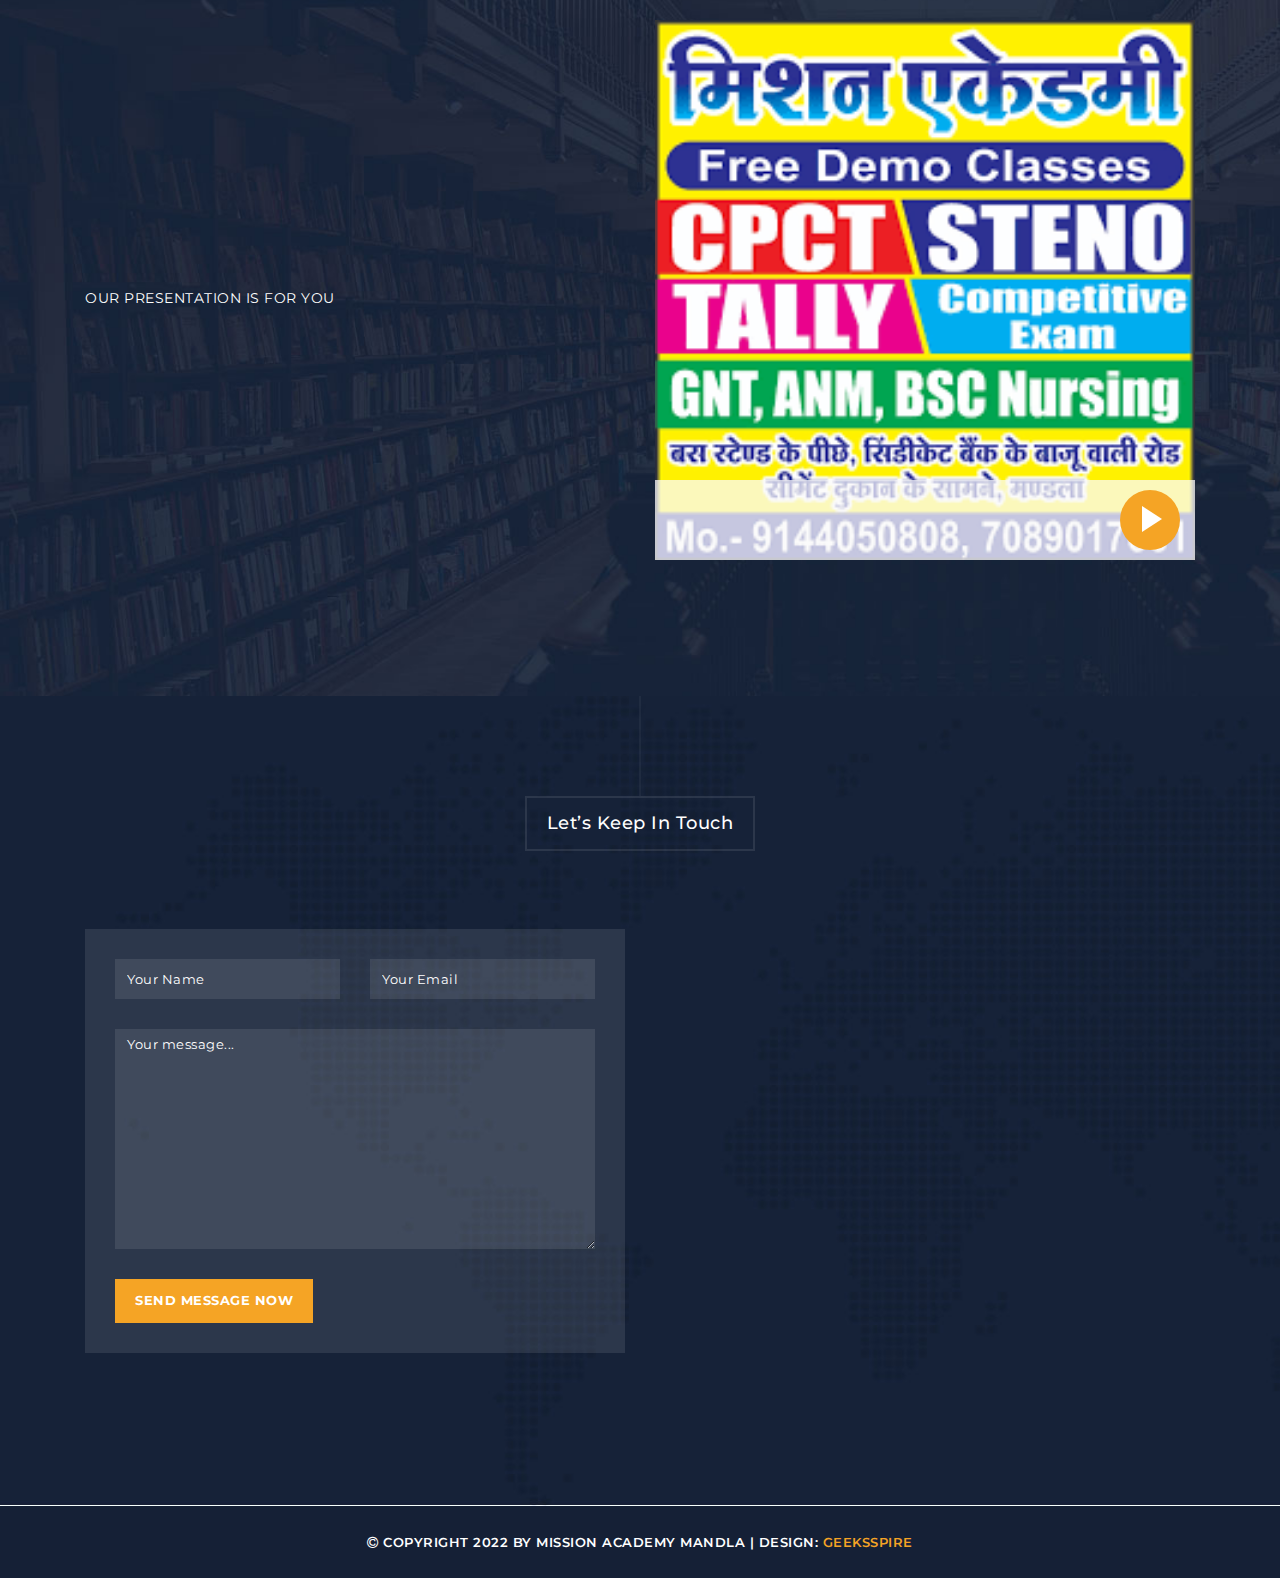
==== commit 88c01fdd: "1yr change" ====
--- a/index.html
+++ b/index.html
@@ -1,566 +1,523 @@
-<!DOCTYPE html>
-<html>
-<head>
-<link rel = "icon" href = "logo.jpeg" 
-        type = "image/x-icon">
-<meta name="viewport" content="width=device-width, initial-scale=1">
-<style>
-body, html {
-  height: 80%;
-  margin: 0;
-  font-family: Arial, Helvetica, sans-serif;
-}
-
-* {
-  box-sizing: border-box;
-}
-
-.bg-image {
-  /* The image used */
-  background-image: url("do.jpg");
-  
-  /* Add the blur effect */
-  filter: blur(8px);
-  -webkit-filter: blur(8px);
-  
-  /* Full height */
-  height: 50%; 
-  
-  /* Center and scale the image nicely */
-  background-position: center;
-  background-repeat: no-repeat;
-  background-size: cover;
-}
-
-/* Position text in the middle of the page/image */
-.bg-text {
-  background-color: rgb(0,0,0); /* Fallback color */
-  background-color: rgba(0,0,0, 0.4); /* Black w/opacity/see-through */
-  color: white;
-  font-weight: bold;
-  border: 3px solid #f1f1f1;
-  position: absolute;
-  top: 10%;
-  left: 50%;
-  transform: translate(-50%, -50%);
-  font-family:Apple Chancery, cursive;
-  z-index: 2;
-  width: 100%;
-  padding: 20px;
-  text-align: center;
-}
-</style>
-</head>
-<body>
-
-<div class="bg-image"></div>
-
-<div class="bg-text" style="color:blue;">
-  <h1 style="font-size:50px;">MISSION ACADEMY MANDLA</h1>
-  <h2 style="color:red;">PRESENT HERE TO SERVE YOU</h2>
-</div>
-
-</body>
-</html>
-
 <!DOCTYPE html>
 <html lang="en">
 
-<head>
-<title>MISSION ACADEMY MANDLA</title>
-
-
-<meta charset="UTF-8">
-<meta name="viewport" content="width=device-width, initial-scale=1">
-
+  <head>
+
+    <meta charset="utf-8">
+    <meta name="viewport" content="width=device-width, initial-scale=1, shrink-to-fit=no">
+    <meta name="description" content="">
+    <meta name="author" content="">
+    <link href="https://fonts.googleapis.com/css?family=Montserrat:100,200,300,400,500,600,700,800,900" rel="stylesheet">
+
+    <title>MISSION ACADEMY MANDLA</title>
+    
+    <!-- Bootstrap core CSS -->
+    <link href="vendor/bootstrap/css/bootstrap.min.css" rel="stylesheet">
+
+    <!-- Additional CSS Files -->
+    <link rel="stylesheet" href="assets/css/fontawesome.css">
+    <link rel="stylesheet" href="assets/css/templatemo-grad-school.css">
+    <link rel="stylesheet" href="assets/css/owl.css">
+    <link rel="stylesheet" href="assets/css/lightbox.css">
+
+  </head>
+
+<body>
+
+   
+  <!--header-->
+  <header class="main-header clearfix" role="header">
+    <div class="logo">
+      <a href="#"><em>MISSION</em> ACADEMY</a>
+    </div>
+    <a href="#menu" class="menu-link"><i class="fa fa-bars"></i></a>
+    <nav id="menu" class="main-nav" role="navigation">
+      <ul class="main-menu">
+        <li><a href="#section1">Home</a></li>
+        <li class="has-submenu"><a href="#section2">About Us</a>
+          <ul class="sub-menu">
+            <li><a href="#section2">Who we are?</a></li>
+            <li><a href="#section3">What we do?</a></li>
+            <li><a href="#section3">How it works?</a></li>
+            <li><a href="#" rel="sponsored" class="external">External URL</a></li>
+          </ul>
+        </li>
+        <li><a href="#section4">Courses</a></li>
+        <!-- <li><a href="#section5">Video</a></li> -->
+        <li><a href="#section6">Contact</a></li>
+        <li><a href="#" class="external">External</a></li>
+      </ul>
+    </nav>
+  </header>
+
+  <!-- ***** Main Banner Area Start ***** -->
+  <section class="section main-banner" id="top" data-section="section1">
+      <video autoplay muted loop id="bg-video">
+          <source src="assets/images/missionback.mp4" type="video/mp4" />
+      </video>
+
+      <div class="video-overlay header-text">
+          <div class="caption">
+              <h6>MISSION ACADEMY MANDLA</h6>
+              <h2><em>Your</em> Classroom</h2>
+              <div class="main-button">
+                  <div class="scroll-to-section"><a href="#section2">Discover more</a></div>
+              </div>
+          </div>
+      </div>
+  </section>
+  <!-- ***** Main Banner Area End ***** -->
+
+
+  <section class="features">
+    <div class="container">
+      <div class="row">
+        <div class="col-lg-4 col-12">
+          <div class="features-post">
+            <div class="features-content">
+              <div class="content-show">
+                <h4><i class="fa fa-pencil"></i>All Courses</h4>
+              </div>
+              <div class="content-hide">
+                <p>HERE WE GIVE CONTENT OF THE TOPIC </p>
+                <p class="hidden-sm">FURTHER UPDATE</p>
+                <div class="scroll-to-section"><a href="#section2">More Info.</a></div>
+            </div>
+            </div>
+          </div>
+        </div>
+        <div class="col-lg-4 col-12">
+          <div class="features-post second-features">
+            <div class="features-content">
+              <div class="content-show">
+                <h4><i class="fa fa-graduation-cap"></i>Virtual Class</h4>
+              </div>
+              <div class="content-hide">
+                <p>FURTHER UPDATE</p>
+                <p class="hidden-sm">FURTHER UPDATE </p>
+                <div class="scroll-to-section"><a href="#section3">Details</a></div>
+            </div>
+            </div>
+          </div>
+        </div>
+        <div class="col-lg-4 col-12">
+          <div class="features-post second-features">
+            <div class="features-content">
+              <div class="content-show">
+                <h4><i class="fa fa-book"></i>Real Meeting</h4>
+              </div>
+              <div class="content-hide">
+                <p>FURTHER UPDATE</p>
+                <p class="hidden-sm">FURTHER UPDATE</p>
+                <div class="scroll-to-section"><a href="#section4">Read More</a></div>
+            </div>
+            </div>
+          </div>
+        </div>
+      </div>
+    </div>
+  </section>
+
+  <section class="section why-us" data-section="section2">
+    <div class="container">
+      <div class="row">
+        <div class="col-md-12">
+          <div class="section-heading">
+            <h2>Why choose MISSION ACADEMY?</h2>
+          </div>
+        </div>
+        <div class="col-md-12">
+          <div id='tabs'>
+            <ul>
+              <li><a href='#tabs-1'>Best Education</a></li>
+              <li><a href='#tabs-2'>Top Management</a></li>
+              <li><a href='#tabs-3'>Quality Meeting</a></li>
+            </ul>
+            <section class='tabs-content'>
+              <article id='tabs-1'>
+                <div class="row">
+                  <div class="col-md-6">
+                    <img src="assets/images/choose-us-image-01.png" alt="">
+                  </div>
+                  <div class="col-md-6">
+                    <h4>Best Education</h4>
+                    <p>MISSION ACADEMY is for educational or commercial purposes. 
+                     </p> 
+                </div>
+              </article>
+              <article id='tabs-2'>
+                <div class="row">
+                  <div class="col-md-6">
+                    <img src="assets/images/choose-us-image-02.png" alt="">
+                  </div>
+                  <div class="col-md-6">
+                    <h4>Top Level</h4>
+                    <p>updating</p> 
+                    <p>updating.......</p>
+                  </div>
+                </div>
+              </article>
+              <article id='tabs-3'>
+                <div class="row">
+                  <div class="col-md-6">
+                    <img src="assets/images/choose-us-image-03.png" alt="">
+                  </div>
+                  <div class="col-md-6">
+                    <h4>Quality Meeting</h4>
+                    <p>updating .....</p>
+                    
+                  </div>
+                </div>
+              </article>
+            </section>
+          </div>
+        </div>
+      </div>
+    </div>
+  </section>
+
+  <section class="section coming-soon" data-section="section3">
+    <div class="container">
+      <div class="row">
+        <div class="col-md-7 col-xs-12">
+          <div class="continer centerIt">
+            <div>
+              <h4>Take <em>online registration </em> for your next class</h4>
+            </div>
+          </div>
+        </div>
+        <div class="col-md-5">
+          <div class="right-content">
+            <div class="top-content">
+              <h6>Register your free account and <em>get immediate</em> access to our academy</h6>
+            </div>
+            <form id="contact" action="" method="get">
+              <div class="row">
+                <div class="col-md-12">
+                  <fieldset>
+                    <input name="name" type="text" class="form-control" id="name" placeholder="Your Name" required="">
+                  </fieldset>
+                </div>
+                <div class="col-md-12">
+                  <fieldset>
+                    <input name="email" type="text" class="form-control" id="email" placeholder="Your Email" required="">
+                  </fieldset>
+                </div>
+                <div class="col-md-12">
+                  <fieldset>
+                    <input name="phone-number" type="text" class="form-control" id="phone-number" placeholder="Your Phone Number" required="">
+                  </fieldset>
+                </div>
+                <div class="col-md-12">
+                  <fieldset>
+                    <button type="submit" id="form-submit" class="button">Get it now</button>
+                  </fieldset>
+                </div>
+              </div>
+            </form>
+          </div>
+        </div>
+      </div>
+    </div>
+  </section>
+
+  <section class="section courses" data-section="section4">
+    <div class="container-fluid">
+      <div class="row">
+        <div class="col-md-12">
+          <div class="section-heading">
+            <h2>Choose Your Course</h2>
+          </div>
+        </div>
+        <div class="owl-carousel owl-theme">
+          <div class="item">
+            <img src="assets/images/courses-01.jpg" alt="Course #1">
+            <div class="down-content">
+              <h4>CPCT</h4>
+              
+              <div class="author-image">
+                <img src="assets/images/author-01.png" alt="Author 1">
+              </div>
+              <div class="text-button-pay">
+                <a href="#">Pay <i class="fa fa-angle-double-right"></i></a>
+              </div>
+            </div>
+          </div>
+          <div class="item">
+            <img src="assets/images/courses-02.jpg" alt="Course #2">
+            <div class="down-content">
+              <h4>POLICE</h4>
+              
+              <div class="author-image">
+                <img src="assets/images/author-02.png" alt="Author 2">
+              </div>
+              <div class="text-button-free">
+                <a href="#">Free <i class="fa fa-angle-double-right"></i></a>
+              </div>
+            </div>
+          </div>
+          <div class="item">
+            <img src="assets/images/courses-03.jpg" alt="Course #3">
+            <div class="down-content">
+              <h4>Technology</h4>
+             
+              <div class="author-image">
+                <img src="assets/images/author-03.png" alt="Author 3">
+              </div>
+              <div class="text-button-pay">
+                <a href="#">Pay <i class="fa fa-angle-double-right"></i></a>
+              </div>
+            </div>
+          </div>
+          <div class="item">
+            <img src="assets/images/courses-04.jpg" alt="Course #4">
+            <div class="down-content">
+              <h4>TALLY</h4>
+              
+              <div class="author-image">
+                <img src="assets/images/author-04.png" alt="Author 4">
+              </div>
+              <div class="text-button-free">
+                <a href="#">Free <i class="fa fa-angle-double-right"></i></a>
+              </div>
+            </div>
+          </div>
+          <div class="item">
+            <img src="assets/images/courses-05.jpg" alt="">
+            <div class="down-content">
+              <h4>STENO</h4>
+              
+              <div class="author-image">
+                <img src="assets/images/author-05.png" alt="">
+              </div>
+              <div class="text-button-pay">
+                <a href="#">Pay <i class="fa fa-angle-double-right"></i></a>
+              </div>
+            </div>
+          </div>
+          <div class="item">
+            <img src="assets/images/courses-01.jpg" alt="">
+            <div class="down-content">
+              <h4>SSC</h4>
+              
+              <div class="author-image">
+                <img src="assets/images/author-01.png" alt="">
+              </div>
+              <div class="text-button-free">
+                <a href="#">Free <i class="fa fa-angle-double-right"></i></a>
+              </div>
+            </div>
+          </div>
+          <div class="item">
+            <img src="assets/images/courses-02.jpg" alt="">
+            <div class="down-content">
+              <h4>BANK</h4>
+              
+              <div class="author-image">
+                <img src="assets/images/author-02.png" alt="">
+              </div>
+              <div class="text-button-free">
+                <a href="#">Free <i class="fa fa-angle-double-right"></i></a>
+              </div>
+            </div>
+          </div>
+          <div class="item">
+            <img src="assets/images/courses-03.jpg" alt="">
+            <div class="down-content">
+              <h4>RAILWAY</h4>
+              
+              <div class="author-image">
+                <img src="assets/images/author-03.png" alt="">
+              </div>
+              <div class="text-button-pay">
+                <a href="#">Pay <i class="fa fa-angle-double-right"></i></a>
+              </div>
+            </div>
+          </div>
+          <div class="item">
+            <img src="assets/images/courses-04.jpg" alt="">
+            <div class="down-content">
+              <h4>COURT</h4>
+              
+              <div class="author-image">
+                <img src="assets/images/author-04.png" alt="">
+              </div>
+              <div class="text-button-pay">
+                <a href="#">Pay <i class="fa fa-angle-double-right"></i></a>
+              </div>
+            </div>
+          </div>
+          <div class="item">
+            <img src="assets/images/courses-05.jpg" alt="">
+            <div class="down-content">
+              <h4>PEB</h4>
+              
+              <div class="author-image">
+                <img src="assets/images/author-05.png" alt="">
+              </div>
+              <div class="text-button-free">
+                <a href="#">Free <i class="fa fa-angle-double-right"></i></a>
+              </div>
+            </div>
+          </div>
+          <div class="item">
+            <img src="assets/images/courses-01.jpg" alt="">
+            <div class="down-content">
+              <h4>OTHERS</h4>
+            
+              <div class="author-image">
+                <img src="assets/images/author-01.png" alt="">
+              </div>
+              <div class="text-button-pay">
+                <a href="#">Pay <i class="fa fa-angle-double-right"></i></a>
+              </div>
+            </div>
+          </div>
+        </div>
+      </div>
+    </div>
+  </section>
+  
+
+  <section class="section video" data-section="section5">
+    <div class="container">
+      <div class="row">
+        <div class="col-md-6 align-self-center">
+          <div class="left-content">
+            <span>our presentation is for you</span>
+            
+          </div>
+        </div>
+        <div class="col-md-6">
+          <article class="video-item">
+            <div class="video-caption">
+              
+            </div>
+            <figure>
+              <a href="https://www.youtube.com/watch?v=HGkNFZ9tIhE" autoplay class="play"><img src="assets/images/download.png"></a>
+            </figure>
+          </article>
+        </div>
+      </div>
+    </div>
+  </section>
+
+  <section class="section contact" data-section="section6">
+    <div class="container">
+      <div class="row">
+        <div class="col-md-12">
+          <div class="section-heading">
+            <h2>Let’s Keep In Touch</h2>
+          </div>
+        </div>
+        <div class="col-md-6">         
+          <form id="contact" action="" method="post">
+            <div class="row">
+              <div class="col-md-6">
+                  <fieldset>
+                    <input name="name" type="text" class="form-control" id="name" placeholder="Your Name" required="">
+                  </fieldset>
+                </div>
+                <div class="col-md-6">
+                  <fieldset>
+                    <input name="email" type="text" class="form-control" id="email" placeholder="Your Email" required="">
+                  </fieldset>
+                </div>
+              <div class="col-md-12">
+                <fieldset>
+                  <textarea name="message" rows="6" class="form-control" id="message" placeholder="Your message..." required=""></textarea>
+                </fieldset>
+              </div>
+              <div class="col-md-12">
+                <fieldset>
+                  <button type="submit" id="form-submit" class="button">Send Message Now</button>
+                </fieldset>
+              </div>
+            </div>
+          </form>
+        </div>
+        <div class="col-md-6">
+          <div id="map">
+            <iframe src="https://www.google.com/maps/embed?pb=!1m18!1m12!1m3!1d8389.114766010767!2d80.3643787390345!3d22.6033901492106!2m3!1f0!2f0!3f0!3m2!1i1024!2i768!4f13.1!3m3!1m2!1s0x3980974d89d44005%3A0x7ff9bc336d7ba8f8!2sMission%20Academy%20mandla!5e0!3m2!1sen!2sin!4v1661949940847!5m2!1sen!2sin" width="600" height="450" style="border:0;" allowfullscreen="" loading="lazy" referrerpolicy="no-referrer-when-downgrade"></iframe>
+          </div>
+        </div>
+      </div>
+    </div>
+  </section>
+
+  <footer>
+    <div class="container">
+      <div class="row">
+        <div class="col-md-12">
+          <p><i class="fa fa-copyright"></i> Copyright 2022 by Mission Academy Mandla  
+          
+           | Design: <a href="https://www.instagram.com/geeksspire/" rel="sponsored" target="_blank">Geeksspire</a></p>
+        </div>
+      </div>
+    </div>
+  </footer>
+
+  <!-- Scripts -->
+  <!-- Bootstrap core JavaScript -->
+    <script src="vendor/jquery/jquery.min.js"></script>
+    <script src="vendor/bootstrap/js/bootstrap.bundle.min.js"></script>
+
+    <script src="assets/js/isotope.min.js"></script>
+    <script src="assets/js/owl-carousel.js"></script>
+    <script src="assets/js/lightbox.js"></script>
+    <script src="assets/js/tabs.js"></script>
+    <script src="assets/js/video.js"></script>
+    <script src="assets/js/slick-slider.js"></script>
+    <script src="assets/js/custom.js"></script>
+    <script>
+        //according to loftblog tut
+        $('.nav li:first').addClass('active');
+
+        var showSection = function showSection(section, isAnimate) {
+          var
+          direction = section.replace(/#/, ''),
+          reqSection = $('.section').filter('[data-section="' + direction + '"]'),
+          reqSectionPos = reqSection.offset().top - 0;
+
+          if (isAnimate) {
+            $('body, html').animate({
+              scrollTop: reqSectionPos },
+            800);
+          } else {
+            $('body, html').scrollTop(reqSectionPos);
+          }
+
+        };
+
+        var checkSection = function checkSection() {
+          $('.section').each(function () {
+            var
+            $this = $(this),
+            topEdge = $this.offset().top - 80,
+            bottomEdge = topEdge + $this.height(),
+            wScroll = $(window).scrollTop();
+            if (topEdge < wScroll && bottomEdge > wScroll) {
+              var
+              currentId = $this.data('section'),
+              reqLink = $('a').filter('[href*=\\#' + currentId + ']');
+              reqLink.closest('li').addClass('active').
+              siblings().removeClass('active');
+            }
+          });
+        };
+
+        $('.main-menu, .scroll-to-section').on('click', 'a', function (e) {
+          if($(e.target).hasClass('external')) {
+            return;
+          }
+          e.preventDefault();
+          $('#menu').removeClass('active');
+          showSection($(this).attr('href'), true);
+        });
+
+        $(window).scroll(function () {
+          checkSection();
+        });
+    </script>
 </body>
-</html>
-
-
-
-<!DOCTYPE html>
-<html>
-<head>
-<meta name="viewport" content="width=device-width, initial-scale=1">
-<style>
-body {
-  margin: 0;
-  font-family: Arial, Helvetica, sans-serif;
-}
-
-.topnav {
-  overflow: hidden;
-  background-color: #333;
-}
-
-.topnav a {
-  float: left;
-  color: #f2f2f2;
-  text-align: center;
-  padding: 14px 16px;
-  text-decoration: none;
-  font-size: 17px;
-}
-
-.topnav a:hover {
-  background-color: #ddd;
-  color: black;
-}
-
-.topnav a.active {
-  background-color: #04AA6D;
-  color: white;
-}
-</style>
-</head>
-<body>
-
-<div class="topnav">
-  <a  href="index.html">HOME</a>
-  <a href="news.html">COURSES</a>
-  <a href="contact.html">CONTACT</a>
-  <a href="faculty.html">FACULTY</a>
-  <a href="about.html">ABOUT</a>
-  <a href="cpct.html">CPCT</a>
-  <a href="tally.html">TALLY</a>
-  <a href="steno.html">STENO</a>
-  <a href="compatative.html">COMPATATIVE EXAM</a>
-  <a href="gpnst.html">GNST/PNST</a>
-  <a href="pgdca.html">DCA/PGDCA</a>
-  <a href="http://missionacademymandla.epizy.com/">ADMIN LOGIN</a>
-</div>
-<hr>
-
-</body>
-</html>
-
-
-<!DOCTYPE html>
-<html lang="en">
-<head>
-<meta charset="UTF-8">
-<meta name="viewport" content="width=device-width, initial-scale=1">
-<style>
-/* Style the body */
-body {
-  font-family: Arial;
-  margin: 0;
-}
-
-/* Header/Logo Title */
-.header {
-  padding: 60px;
-  text-align: center;
-  background: #1abc9c;
-  color: white;
-  font-size: 30px;
-}
-
-/* Page Content */
-.content {padding:20px;}
-
-</style> 
-</head>
-<body>
-
-<div class="header">
-  <h1 style="color:blue;" >MISSION ACADEMY MANDLA</h1>
-  <h2 style="color:red;">For join  our ACADEMY Call us or Mail us</h2>
-  <h1> ...WE PROVIDES... </h1>
-  <p>TALLY,STENO SHORT HAND HINDI   </p>
-  <p>SSC,BANK,RAILWAY,COURT,PEB,MP SI ,MP POLICE</p>
-  <p>AND ALL OTHER COMPTETIVE EXAMS AND MANY MORE.....</p>
-  <p>To Download the previous year question papers and sample papers  of above courses go top links </p>
-</div>
-<hr>
-</body>
-</html>
-
-
-
-<body style="background: #ADD8E6;">
-
-</body>
-
-</head>
-<head>
-<link rel="stylesheet" href="https://maxcdn.bootstrapcdn.com/bootstrap/3.4.1/css/bootstrap.min.css">
-  <script src="https://ajax.googleapis.com/ajax/libs/jquery/3.5.1/jquery.min.js"></script>
-  <script src="https://maxcdn.bootstrapcdn.com/bootstrap/3.4.1/js/bootstrap.min.js"></script>
-
-</head>
-
-<head>
-<meta name="viewport" content="width=device-width, initial-scale=1">
-<style>
-* {box-sizing: border-box;}
-body {font-family: Verdana, sans-serif;}
-.mySlides {display: none;}
-img {vertical-align: middle;}
-
-/* Slideshow container */
-.slideshow-container {
-  max-width: 500px;
-  position: relative;
-  margin: auto;
-}
-
-/* Caption text */
-.text {
-  color: #f2f2f2;
-  font-size: 15px;
-  padding: 8px 12px;
-  position: absolute;
-  bottom: 8px;
-  width: 100%;
-  text-align: center;
-}
-
-/* Number text (1/4 etc) */
-.numbertext {
-  color: #f2f2f2;
-  font-size: 12px;
-  padding: 8px 12px;
-  position: absolute;
-  top: 0;
-}
-
-/* The dots/bullets/indicators */
-.dot {
-  height: 15px;
-  width: 15px;
-  margin: 0 2px;
-  background-color: #bbb;
-  border-radius: 50%;
-  display: inline-block;
-  transition: background-color 0.6s ease;
-}
-
-.active {
-  background-color: #717171;
-}
-
-/* Fading animation */
-.fade {
-  -webkit-animation-name: fade;
-  -webkit-animation-duration: 1.5s;
-  animation-name: fade;
-  animation-duration: 1.5s;
-}
-
-@-webkit-keyframes fade {
-  from {opacity: .4} 
-  to {opacity: 1}
-}
-
-@keyframes fade {
-  from {opacity: .4} 
-  to {opacity: 1}
-}
-
-/* On smaller screens, decrease text size */
-@media only screen and (max-width: 300px) {
-  .text {font-size: 11px}
-}
-</style>
-</head>
-
-
-<div class="slideshow-container">
-
-<div class="mySlides fade">
-  <div class="numbertext">1 / 4</div>
-  <img src="Screenshot (474).png" style="width:100%">
-  <div class="text">1</div>
-</div>
-
-<div class="mySlides fade">
-  <div class="numbertext">2 / 4</div>
-  <img src="Screenshot (475).png" style="width:100%">
-  <div class="text">2</div>
-</div>
-
-<div class="mySlides fade">
-  <div class="numbertext">3 / 4</div>
-  <img src="Screenshot (476).png" style="width:100%">
-  <div class="text">3</div>
-</div>
-
-<div class="mySlides fade">
-  <div class="numbertext">4 / 4</div>
-  <img src="Screenshot (477).png" style="width:100%">
-  <div class="text">4</div>
-</div>
-
-</div>
-<br>
-
-<div style="text-align:center">
-  <span class="dot"></span> 
-  <span class="dot"></span> 
-  <span class="dot"></span>
-  <span class="dot"></span> 
-</div>
-
-<script>
-var slideIndex = 0;
-showSlides();
-
-function showSlides() {
-  var i;
-  var slides = document.getElementsByClassName("mySlides");
-  var dots = document.getElementsByClassName("dot");
-  for (i = 0; i < slides.length; i++) {
-    slides[i].style.display = "none";  
-  }
-  slideIndex++;
-  if (slideIndex > slides.length) {slideIndex = 1}    
-  for (i = 0; i < dots.length; i++) {
-    dots[i].className = dots[i].className.replace(" active", "");
-  }
-  slides[slideIndex-1].style.display = "block";  
-  dots[slideIndex-1].className += " active";
-  setTimeout(showSlides, 2000); // Change image every 2 seconds
-}
-</script>
-
-</body>
-</html>
- 
-
- <!DOCTYPE html>
-<html>
-<head>
-<meta name="viewport" content="width=device-width, initial-scale=1">
-<style>
-html {
-  box-sizing: border-box;
-}
-
-*, *:before, *:after {
-  box-sizing: inherit;
-}
-
-.column {
-  float: left;
-  width: 50%;
-  margin-bottom: 16px;
-  padding: 0 8px;
-}
-
-@media screen and (max-width: 650px) {
-  .column {
-    width: 100%;
-    display: block;
-  }
-}
-
-.card {
-  box-shadow: 0 4px 8px 0 rgba(0, 0, 0, 0.2);
-}
-
-.container {
-  padding: 0 16px;
-}
-
-.container::after, .row::after {
-  content: "";
-  clear: both;
-  display: table;
-}
-
-.title {
-  color: grey;
-}
-
-.button {
-  border: none;
-  outline: 0;
-  display: inline-block;
-  padding: 8px;
-  color: white;
-  background-color: #000;
-  text-align: center;
-  cursor: pointer;
-  width: 60%;
-}
-
-.button:hover {
-  background-color: #555;
-}
-</style>
-</head>
-<body>
-<hr>
-<h2 style="color:green;">MEET OUR TEAM </h2>
-<br>
-
-<div class="row">
-  <div class="column">
-    <div class="card">
-      <img src="shivam2.jpeg" alt="SHIVAM" style="width:70%">
-      <div class="container">
-        <h2>DURGE SHIVAM RATHORE</h2>
-        <p class="title">Director & Management </p>
-        <p>QUALIFICATIONS:-Computer Hardware& Network Engineer</p>
-        <p>SKILLS AND SUBJECTS:- Computer,CPCT</p>
-        <p>shivam.rathore8819@gmail.com</p>
-        <p>7089017661</p>
-      </div>
-    </div>
-  </div>
-
-  <div class="column">
-    <div class="card">
-      <img src="prashantsir.jpeg" alt="PRASHANT" style="width:75%">
-      <div class="container">
-        <h2>PRASHANT KOSTA</h2>
-        <p class="title">Director & Management</p>
-        <p>QUALIFICATIONS:-M.A. Sociology B.Lis.,M.Lis,PGDCA, Steno, CPCT</p>
-        <p>SKILLS AND SUBJECTS:-Computer,Reasoning And Hindi English Typing skills</p>
-        <p>prashantpk444@gmail.com.</p>
-        <p>9144050808</p>
-      </div>
-    </div>
-  </div>
-  
- 
-</div>
-
-</body>
-</html>
-
- <!DOCTYPE html>
-<html>
-<head>
-<meta name="viewport" content="width=device-width, initial-scale=1">
-<link rel="stylesheet" href="https://cdnjs.cloudflare.com/ajax/libs/font-awesome/4.7.0/css/font-awesome.min.css">
-<style>
-.fa {
-  padding: 10px;
-  font-size: 30px;
-  width: 50px;
-  text-align: center;
-  text-decoration: none;
-  margin: 5px 2px;
-}
-
-.fa:hover {
-    opacity: 0.7;
-}
-
-.fa-facebook {
-  background: #3B5998;
-  color: white;
-}
-
-.fa-twitter {
-  background: #55ACEE;
-  color: white;
-}
-
-.fa-google {
-  background: #dd4b39;
-  color: white;
-}
-
-.fa-linkedin {
-  background: #007bb5;
-  color: white;
-}
-
-.fa-youtube {
-  background: #bb0000;
-  color: white;
-}
-
-.fa-instagram {
-  background: #125688;
-  color: white;
-}
-
-
-</style>
-</head>
-<body>
-<hr>
-<h3 style="color:green;">MISSION ACADEMY OTHER SOCIAL MEDIA HANDLE  </h3>
-
-<!-- Add font awesome icons -->
-<a href="#" class="fa fa-facebook" target="_blank"></a>
-<a href="https://www.youtube.com/channel/UCi1xUf1rCwx-NknGPLdVnLQ" class="fa fa-youtube" target="_blank"></a>
-<a href="https://www.instagram.com/missionacademy_mandla/"   class="fa fa-instagram" target="_blank"></a>
-<hr>
-
-</body>
-</html> 
- <!DOCTYPE html>
-<html>
-<head>
-<meta name="viewport" content="width=device-width, initial-scale=1">
-<style>
-#container
-{
-width: 100%%;
-height: 70px;
-border: solid 5px #FF3361;
-position: relative;
-}
-
-#bottom-right
-{
-right: 0;
-bottom: 0;
-position: absolute;
-}
-
-#bottom-left
-{
-left: 0;
-bottom: 0;
-position: absolute;
-color:green;
-font-family:Apple Chancery;
-}
-
-.fa-instagram {
-  background: #125688;
-  color: white;
-}
-.fa-facebook {
-  background: #3B5998;
-  color: white;
-}
-
-.fa-twitter {
-  background: #55ACEE;
-  color: white;
-}
-.fa-linkedin {
-  background: #007bb5;
-  color: white;
-}
-.fa-google {
-  background: #dd4b39;
-  color: white;
-}
-
-</style>
-</head>
-<body>
-<div id="container">
-
-<div id="bottom-left">
-<h3>THIS SITE IS CREATED BY :--- <b><i style="color:blue;">PRANJAL KUMAR PATEL</i></b></h3>
-
-</div>
-<div id="bottom-right">
-<a href="https://www.instagram.com/pranjalpatel83/"  class="fa fa-instagram" target="_blank"> </a>
-<a href="https://www.facebook.com/pranjal.patel.7967/" class="fa fa-facebook" target="_blank"></a>
-<a href="https://twitter.com/PRANJALKUMARP17" class="fa fa-twitter" target="_blank"></a>
-<a href="https://www.linkedin.com/in/pranjal-kumar-patel-899034201/" class="fa fa-linkedin" target="_blank"></a>
-<a href="https://pranjalpatel275.wixsite.com/website" class="fa fa-google" target="_blank"></a>
-</div>
-</div>
-</body>
-</html> 
+</html>--- a/assets/css/templatemo-grad-school.css
+++ b/assets/css/templatemo-grad-school.css
@@ -0,0 +1,1594 @@
+/*
+    
+TemplateMo 557 Grad School
+
+https://templatemo.com/tm-557-grad-school
+
+*/
+
+
+@import url(fontawesome.css);
+@import url("<link href="https://fonts.googleapis.com/css?family=Montserrat:100,200,300,400,500,600,700,800,900" rel="stylesheet">");
+body {
+    font-family: 'Montserrat', sans-serif;
+}
+
+/* Basic */
+
+a {
+	color: #3CF;
+    text-decoration: none;
+}
+
+a:hover {
+	color: #FC3;
+    text-decoration: none;
+}
+
+ul {
+    padding: 0px;
+    margin: 0px;
+    list-style: none;
+}
+
+p {
+    font-size: 13px;
+    line-height: 22px;
+}
+
+
+.section-heading {
+    text-align: center;
+    margin-bottom: 70px;
+}
+
+.section-heading h2:before {
+    width: 1px;
+    height: 100px;
+    background-color: rgba(250,250,250,0.1);
+    position: absolute;
+    top: -102px;
+    content: '';
+    left: 50%;
+    transform: translate(-50%);
+}
+
+.section-heading h2 {
+    margin-top: 100px;
+    position: relative;
+    font-size: 18px;
+    font-weight: 500;
+    color: #fff;
+    letter-spacing: 0.5px;
+    display: inline-block;
+    padding: 15px 20px;
+    border: 2px solid rgba(250,250,250,0.1);
+}
+
+
+/* Buttons */
+
+.main-button a {
+    background-color: #f5a425;
+    color: #fff;
+    font-size: 13px;
+    text-transform: uppercase;
+    letter-spacing: 0.5px;
+    font-weight: 700;
+    padding: 12px 20px;
+    display: inline-block;
+    outline: none;
+}
+
+a.menu-link { display: none; }
+
+@media screen and (max-width: 950px) {
+  a.menu-link {
+    float: right;
+    display: block;
+    font-size: 36px;
+    color: #fff;
+    padding-right: 30px;
+    padding-top: 15px;
+  }
+  nav[role="navigation"] {
+    clear: both;
+    -webkit-transition: all 0.3s ease-out;
+    -moz-transition: all 0.3s ease-out;
+    -ms-transition: all 0.3s ease-out;
+    -o-transition: all 0.3s ease-out;
+    transition: all 0.3s ease-out;
+  }
+  .js nav[role="navigation"] {
+    overflow: hidden;
+    max-height: 0;
+  }
+  nav[role="navigation"].active {
+    max-height: 20em;
+    height: 20em;
+    overflow-y: scroll;
+  }
+  nav[role="navigation"] ul {
+    top: 0;
+    width: 100%;
+    position: relative;
+    margin: 0;
+    padding: 0;
+    border-top: 1px solid rgba(250,250,250,0.25);
+    background-color: rgba(22,34,57,0.99);
+  }
+  nav[role="navigation"] li a {
+    display: block;
+    padding: 15px 0px;
+    border-bottom: 1px solid rgba(250,250,250,0.25);
+    text-align: center;
+    color: #fff;
+    font-size: 13px;
+    text-transform: uppercase;
+    font-weight: 700;
+    line-height: 1.5;
+  }
+  nav[role="navigation"] li:hover a,
+  nav[role="navigation"] li.active a {
+      color: #f5a425;
+  }
+  
+  @media screen and (min-width: 951px) {
+    .js nav[role="navigation"] {
+      max-height: none;
+    }
+
+    nav[role="navigation"] li {
+      display: inline-block;
+      margin: 0 0.25em;
+    }
+    nav[role="navigation"] li a {
+      border: 0;
+    }
+  }
+}
+
+/* Header */
+
+@media screen and (max-width: 1050px) {
+  .main-header .logo {
+      padding-left: 30px!important;
+  }
+
+  .main-menu {
+      padding-right: 30px!important;
+  }
+
+  .main-menu li {
+      margin-left: 5px!important;
+  }
+}
+
+.main-header {
+    background-color: rgba(22,34,57,0.95);
+    height: 80px;
+    position: fixed;
+    z-index: 12;
+    width: 100%;
+    top: 0;
+}
+
+.main-header .logo {
+    float: left;
+    line-height: 80px;
+    padding-left: 60px;
+}
+
+.main-header .logo a {
+    font-size: 36px;
+    text-transform: uppercase;
+    font-weight: 800;
+    color: #fff;
+}
+.main-header .logo a em {
+    font-style: normal;
+    color: #f5a425;
+}
+
+.main-menu {
+    float: right;
+    padding-right: 60px;
+}
+
+.main-menu li {
+    display: inline-block;
+    line-height: 79px;
+    margin-left: 15px;
+    position: relative;
+}
+
+.main-menu li:first-child {
+    margin-left: 0px;
+}
+
+.main-menu li a {
+    padding: 10px 15px;
+    font-size: 13px;
+    text-transform: uppercase;
+    letter-spacing: 0.5px;
+    font-weight: 700;
+    color: #fff;
+    border: 2px solid transparent;
+    transition: all 0.5s;
+}
+
+.main-menu li.has-submenu a:after {
+    content: '\f107';
+    font-family: "FontAwesome";
+    margin-left: 5px;
+}
+
+.main-menu li.has-submenu ul li a:after {
+    display: none;
+}
+
+.main-menu li .sub-menu {
+    position: absolute;
+    width: 160px;
+    background-color: #18233a;
+    opacity: 0;
+    visibility: hidden;
+    transition: all 0.5s;
+}
+
+.main-menu li:hover .sub-menu {
+    opacity: 1;
+    visibility: visible;
+}
+
+.main-menu li .sub-menu li {
+    display: block;
+    line-height: 20px;
+    margin-left: 0px;
+    margin-bottom: 15px;
+    padding-bottom: 15px;
+    border-bottom: 1px solid #121b2f;
+}
+
+.main-menu li .sub-menu li:first-child {
+    padding-top: 15px;
+}
+
+.main-menu li .sub-menu li:last-child {
+    margin-bottom: 0px;
+    border-bottom: none;
+}
+
+.main-menu li .sub-menu li a {
+    font-size: 12px;
+    font-weight: 500;
+    padding: 0px 15px;
+    letter-spacing: 0.5px;
+    border: none;
+    transition: all 0.5s;
+}
+
+.main-menu li .sub-menu li a:hover {
+    color: #f5a425;
+    border: none;
+}
+
+.main-nav li:hover a,
+.main-nav li.active a {
+    border: 2px solid #f5a425;
+}
+
+@media (max-width: 950px) {
+  .main-nav li:hover a,
+  .main-nav li.active a {
+    border: 2px solid transparent;
+    border-bottom: 1px solid rgba(250,250,250,0.25);
+  }
+}
+
+
+/* Slider */
+
+.main-banner {
+  position: relative;
+  max-height: 100%;
+  overflow: hidden;
+  margin-bottom: -7px;
+}
+
+#bg-video {
+    min-width: 100%;
+    min-height: 100vh;
+    max-width: 100%;
+    max-height: 100vh;
+    object-fit: cover;
+    z-index: -1;
+}
+
+#bg-video::-webkit-media-controls {
+    display: none !important;
+}
+
+.video-overlay {
+    position: absolute;
+    background-color: rgba(22,34,57,0.85);
+    top: 0;
+    left: 0;
+    bottom: 7px;
+    width: 100%;
+}
+
+.main-banner .caption {
+  text-align: center;
+  position: absolute;
+  width: 80%;
+  left: 50%;
+  top: 50%;
+  transform: translate(-50%,-50%);
+}
+
+.main-banner .caption h6 {
+  margin-top: 0px;
+  font-size: 18px;
+  text-transform: uppercase;
+  font-weight: 600;
+  color: #fff;
+  letter-spacing: 1px;
+}
+
+.main-banner .caption h2 {
+  margin-top: 30px;
+  margin-bottom: 30px;
+  font-size: 64px;
+  text-transform: uppercase;
+  font-weight: 800;
+  color: #fff;
+  letter-spacing: 1px;
+}
+
+.main-banner .caption h2 em {
+  font-style: normal;
+  color: #f5a425;
+  font-weight: 900;
+}
+
+@media screen and (max-width: 1180px) {
+
+  .main-banner .caption h6 {
+    font-weight: 500;
+  }
+
+  .main-banner .caption h2 {
+    font-size: 58px;
+  }
+
+}
+@media screen and (max-width: 767px) {
+
+  .main-banner .caption h6 {
+    font-weight: 500;
+  }
+
+  .main-banner .caption h2 {
+    font-size: 36px;
+  }
+
+}
+
+
+/* Features */
+
+section.features .col-4 {
+    padding-left: 0px;
+    padding-right: 0px;
+}
+
+.features-post {
+  position: relative;
+  margin-bottom: 0px;
+}
+
+.features-thumb {
+  overflow: hidden;
+  position: relative;
+}
+
+.features-thumb img {
+  width: 100%;
+}
+
+.features-content {
+  position: absolute;
+  bottom: 0;
+  left: 0;
+  width: 100%;
+  background-color: #0c1228;
+  color: #fff;
+  padding: 40px;
+}
+
+.features-content:hover {
+    background-color: #f5a425;
+    box-shadow: 0px 0px 30px rgba(0,0,0,0.5);
+}
+
+.features-content h4 {
+    font-size: 16px;
+    text-transform: uppercase;
+    font-weight: 700;
+    color: #fff;
+    letter-spacing: 1px;
+    margin-bottom: 0px;
+}
+
+.features-content h4 i {
+    margin-right: 15px;
+    font-size: 24px;
+}
+
+.features-content p {
+    margin-bottom: 0px;
+}
+
+.features-content a {
+  margin-top: 15px;
+  display: inline-block;
+  text-transform: uppercase;
+  color: #fff;
+  letter-spacing: 0.5px;
+  font-weight: 700;
+  font-size: 14px;
+  border-bottom: 2px solid #fff;
+}
+
+.features-content p.hidden-sm {
+  display: none;
+}
+
+.second-features,
+.third-features {
+    border-left: 1px solid rgba(250,250,250,0.1);
+}
+
+.content-hide {
+  margin-top: 15px;
+  display: none;
+}
+
+.content-hide p {
+  color: #fff;
+}
+
+@media screen and (max-width: 767px) {
+
+  .features-content {
+    padding: 15px;
+  }
+  .features-content h4 i {
+    display: block;
+    margin-bottom: 10px;
+  }
+  .features-content h4 {
+    font-size: 14px;
+  }
+  .features-content p {
+    display: none;
+  }
+  .features-content p.hidden-sm {
+    display: block;
+  }
+  .features-content a {
+    letter-spacing: 0px;
+    font-size: 13px;
+    font-weight: 600;
+  }
+
+}
+
+
+
+/* Why Choosing Us */
+
+section.why-us {
+    background-image: url(../images/choosing-bg.jpg);
+    background-color: #172238;
+    background-repeat: no-repeat;
+    background-size: cover;
+    padding-bottom: 100px;
+}
+
+#tabs {
+  text-align: center;
+}
+#tabs ul {
+  margin: 0;
+  padding: 0;
+  -webkit-column-count: 3;
+  -moz-column-count: 3;
+  column-count: 3;
+  -webkit-column-gap: 0;
+  -moz-column-gap: 0;
+  column-gap: 0;
+}
+#tabs ul::after {
+  clear: both;
+  content: "";
+  display: table;
+}
+#tabs ul li {
+  display: block;
+  font-weight: 400;
+  font-size: 1.2em;
+  letter-spacing: 1px;
+  text-align: center;
+}
+#tabs ul li a {
+  display: block;
+  font-size: 13px;
+  font-weight: 700;
+  letter-spacing: 1px;
+  cursor: pointer;
+  outline: 0;
+  padding-bottom: 30px;
+  color: #fff;
+  text-decoration: none;
+  text-transform: uppercase;
+  position: relative;
+}
+#tabs ul li a:after {
+    transition: all 0.3s;
+    width: 10px;
+    height: 10px;
+    background-color: #fff;
+    content: '';
+    position: absolute;
+    left: 50%;
+    transform: translate(-50%);
+    bottom: 0;
+}
+#tabs ul li a:before {
+    transition: all 0.3s;
+    width: 25px;
+    height: 25px;
+    border: 2px solid transparent;
+    background-color: transparent;
+    content: '';
+    position: absolute;
+    left: 50%;
+    transform: translate(-50%);
+    bottom: -5px;
+}
+#tabs ul li span {
+  display: block;
+  margin-bottom: 0.75em;
+}
+#tabs ul .ui-tabs-active {
+}
+#tabs ul .ui-tabs-active a {
+  color: #f5a425;
+}
+#tabs ul .ui-tabs-active a:after {
+  background-color: #f5a425;
+  width: 15px;
+  height: 15px;
+}
+#tabs ul .ui-tabs-active a:before {
+  border-color: #f5a425;
+}
+#tabs h4 {
+    margin-top: 60px;
+    font-size: 32px;
+    font-weight: 700;
+    letter-spacing: 1px;
+    color: #fff;
+    margin-bottom: 30px;
+}
+
+#tabs p {
+    color: #fff;
+    font-size: 15px;
+    line-height: 28px;
+}
+
+.tabs-content {
+    margin-top: 60px;
+    text-align: left;
+}
+
+@media screen and (max-width: 767px) {
+  
+  .tabs-content {
+      text-align: center;
+  }
+
+}
+
+.tabs-content img {
+    width: 100%;
+    overflow: hidden;
+    padding-right: 45px;
+}
+
+@media screen and (max-width: 767px) {
+
+  .tabs-content img {
+      padding-right: 0px;
+  }
+
+}
+
+
+/* Coming Soon */
+
+section.coming-soon {
+    background-image: url(../images/coming-soon-bg.jpg);
+    background-repeat: no-repeat;
+    background-size: cover;
+    background-color: #172238;
+    padding: 120px 0px;
+}
+
+section.coming-soon .continer .counter div {
+  display: inline-block;
+}
+section.coming-soon .continer h4 {
+    margin-top: 100px;
+    font-size: 30px;
+    color: #fff;
+    font-weight: 800;
+    letter-spacing: 0.5px;
+    line-height: 40px;
+    margin-bottom: 50px;
+}
+section.coming-soon .continer h4 em {
+    font-style: normal;
+    color: #f5a425;
+}
+
+@media screen and (max-width: 767px) {
+
+  section.coming-soon .continer h4 {
+    text-align: center;
+  }
+
+}
+
+section.coming-soon .continer .counter .days,
+section.coming-soon .continer .counter .hours,
+section.coming-soon .continer .counter .minutes,
+section.coming-soon .continer .counter .seconds {
+  width: 22%;
+  height: 140px;
+  float: left;
+  text-align: center;
+  font-size: 48px;
+  font-weight: 800;
+  letter-spacing: 1px;
+  color: #fff;
+  background-color: rgba(250,250,250,0.1);
+}
+@media screen and (max-width: 992px) {
+
+  section.coming-soon .continer .counter .days,
+  section.coming-soon .continer .counter .hours,
+  section.coming-soon .continer .counter .minutes,
+  section.coming-soon .continer .counter .seconds {
+    font-size: 26px;
+  }
+
+  section.coming-soon .continer .counter .days .value,
+  section.coming-soon .continer .counter .hours .value,
+  section.coming-soon .continer .counter .minutes .value,
+  section.coming-soon .continer .counter .seconds .value {
+      margin-top: 40px!important;
+  }
+
+  section.coming-soon .continer .counter span {
+      font-size: 14px!important;
+  }
+
+}
+section.coming-soon .continer .counter .days,
+section.coming-soon .continer .counter .hours,
+section.coming-soon .continer .counter .minutes {
+    margin-right: 4%;
+}
+section.coming-soon .continer .counter .days .value,
+section.coming-soon .continer .counter .hours .value,
+section.coming-soon .continer .counter .minutes .value,
+section.coming-soon .continer .counter .seconds .value {
+    margin-top: 15px;
+    display: block;
+    width: 100%;
+}
+
+section.coming-soon .continer .counter span {
+    font-size: 18px;
+    text-transform: uppercase;
+    color: #f5a425;
+    font-weight: 500;
+    letter-spacing: 1px;
+    margin-top: 0px;
+    display: block;
+}
+
+section.coming-soon .right-content {
+    margin-left: 30px;
+}
+
+@media screen and (max-width: 767px) {
+
+  section.coming-soon .right-content {
+      margin-top: 60px;
+      margin-left: 0px;
+  }
+
+}
+
+section.coming-soon .top-content {
+    margin-bottom: -8px;
+}
+
+section.coming-soon .top-content h6 {
+    font-size: 14px;
+    color: #fff;
+    background-color: rgba(250,250,250,0.2);
+    padding: 40px;
+    text-align: center;
+    line-height: 24px;
+}
+
+section.coming-soon .top-content h6 em {
+    font-style: normal;
+    font-weight: 600;
+}
+
+section.coming-soon form {
+    background-color: rgba(250,250,250,0.1);
+    padding: 60px 40px;
+    width: 100%;
+    text-align: center;
+}
+
+section.coming-soon form input {
+    width: 100%;
+    height: 40px;
+    background-color: rgba(250,250,250,0.1);
+    border-radius: 0px;
+    border: none;
+    outline: none;
+    color: #fff;
+    font-size: 13px;
+    margin-bottom: 20px;
+    letter-spacing: 0.5px;
+}
+
+section.coming-soon form input:focus {
+    outline: none;
+    border: none;
+    box-shadow: none;
+    color: #fff;
+    background-color: rgba(250,250,250,0.1);
+}
+
+section.coming-soon form::placeholder { color: #fff }
+section.coming-soon form input::placeholder { color: #fff; }
+section.coming-soon form input::placeholder { color: #fff; }
+
+section.coming-soon form button {
+    margin-top: 10px;
+    background-color: #f5a425;
+    color: #fff;
+    font-size: 13px;
+    text-transform: uppercase;
+    letter-spacing: 0.5px;
+    font-weight: 700;
+    padding: 12px 20px;
+    display: inline-block;
+    outline: none;
+    box-shadow: none;
+    border: none;
+}
+
+
+
+/* Courses */
+
+section.courses {
+    background-image: url(../images/choosing-bg.jpg);
+    background-repeat: no-repeat;
+    background-size: cover;
+    background-color: #172238;
+    padding-bottom: 100px;
+    padding: 0px 30px 100px 30px;
+}
+
+section.courses .item img {
+    border-top-right-radius: 5px;
+    border-top-left-radius: 5px;
+}
+
+section.courses .item .down-content {
+    padding: 30px;
+    background-color: #fff;
+    border-bottom-right-radius: 5px;
+    border-bottom-left-radius: 5px;
+}
+
+section.courses .item .down-content h4 {
+    font-size: 16px;
+    text-transform: uppercase;
+    color: #1e1e1e;
+    letter-spacing: 0.5px;
+    font-weight: 700;
+    margin-top: 0px;
+    margin-bottom: 20px;
+}
+
+section.courses .item .down-content p {
+    margin-bottom: 25px;
+}
+
+section.courses .item .down-content img {
+    width: 40px;
+    border: 2px solid #f5a425;
+    border-radius: 50%;
+    text-align: left;
+    display: inline-block;
+}
+
+section.courses .item .down-content .text-button-pay {
+    float: right;
+    display: inline-block;
+    margin-top: -30px;
+}
+
+section.courses .item .down-content .text-button-pay a {
+    color: #f5a425;
+    font-size: 13px;
+}
+
+section.courses .item .down-content .text-button-free {
+    float: right;
+    display: inline-block;
+    margin-top: -30px;
+}
+
+section.courses .item .down-content .text-button-free a {
+    color: #7a7a7a;
+    font-size: 13px;
+}
+
+section.courses .owl-carousel .owl-nav {
+    display: none;
+}
+
+section.courses .owl-carousel .owl-dots {
+    text-align: center;
+}
+
+section.courses .owl-carousel button.owl-dot {
+    width: 10px;
+    height: 10px;
+    background-color: #fff;
+    margin: 50px 10px 0px 10px;
+    outline: none;
+}
+section.courses .owl-carousel button.active {
+    background-color: #f5a425;
+}
+
+
+
+
+
+/* Video */
+
+section.video {
+    background-image: url(../images/video-bg.jpg);
+    background-repeat: no-repeat;
+    background-size: cover;
+    background-color: #172238;
+    padding: 120px 0px;
+}
+
+section.video .left-content {
+  color: #fff;
+}
+
+section.video .left-content span {
+  text-transform: uppercase;
+  font-size: 14px;
+  letter-spacing: 0.5px;
+}
+
+section.video .left-content h4 {
+    margin-top: 20px;
+    font-size: 30px;
+    color: #fff;
+    font-weight: 800;
+    letter-spacing: 0.5px;
+    line-height: 40px;
+    margin-bottom: 20px;
+}
+section.video .left-content h4 em {
+    font-style: normal;
+    color: #f5a425;
+}
+
+section.video .left-content .main-button {
+  margin-top: 30px;
+}
+
+.video-item {
+  position: relative;
+  width: 100%;
+  max-width: 600px;
+  margin: 0px auto 0;
+}
+
+@media screen and (max-width: 767px) {
+
+  section.video .left-content {
+    margin-bottom: 45px;
+  }
+
+  section.video .first-item .first-content h4,
+  section.video .second-item .second-content h4 {
+    text-align: center;
+  }
+
+}
+
+.video-item figure {
+  position: relative;
+  width: 100%;
+  font-size: 0;
+}
+.video-item figure img {
+  width: 100%;
+}
+.video-item figure a:before {
+  content: '';
+  position: absolute;
+  bottom: 10px;
+  right: 15px;
+  width: 60px;
+  height: 60px;
+  margin-top: -32.5px;
+  margin-left: -32.5px;
+  border-radius: 50%;
+  background-color: #f5a425;
+  z-index: 10;
+}
+.video-item figure a:after {
+  content: '';
+  position: absolute;
+  bottom: 27.5px;
+  right: 20px;
+  margin-top: -12.5px;
+  margin-left: -7px;
+  border: solid 13px transparent;
+  border-left: solid 20px;
+  border-left-color: #fff;
+  z-index: 10;
+}
+.video-item figure a:hover:before {
+  background-color: #f5a425;
+}
+
+.video-item .video-caption {
+    position: absolute;
+    z-index: 10;
+    background-color: rgba(250,250,250,0.75);
+    height: 80px;
+    width: 100%;
+    padding: 27px 30px;
+    bottom: 0;
+}
+
+.video-item .video-caption h4 {
+    font-size: 20px;
+    text-transform: uppercase;
+    font-weight: 700;
+    letter-spacing: 1px;
+}
+
+/* Magnific Popup CSS */
+.mfp-bg {
+  top: 0;
+  left: 0;
+  width: 100%;
+  height: 100%;
+  z-index: 1042;
+  overflow: hidden;
+  position: fixed;
+  background: #0b0b0b;
+  opacity: 0.8;
+}
+
+.mfp-wrap {
+  top: 0;
+  left: 0;
+  width: 100%;
+  height: 100%;
+  z-index: 1043;
+  position: fixed;
+  outline: none !important;
+  -webkit-backface-visibility: hidden;
+}
+
+.mfp-container {
+  text-align: center;
+  position: absolute;
+  width: 100%;
+  height: 100%;
+  left: 0;
+  top: 0;
+  padding: 0 8px;
+  box-sizing: border-box;
+}
+
+.mfp-container:before {
+  content: '';
+  display: inline-block;
+  height: 100%;
+  vertical-align: middle;
+}
+
+.mfp-align-top .mfp-container:before {
+  display: none;
+}
+
+.mfp-content {
+  position: relative;
+  display: inline-block;
+  vertical-align: middle;
+  margin: 0 auto;
+  text-align: left;
+  z-index: 1045;
+}
+
+.mfp-inline-holder .mfp-content,
+.mfp-ajax-holder .mfp-content {
+  width: 100%;
+  cursor: auto;
+}
+
+.mfp-ajax-cur {
+  cursor: progress;
+}
+
+.mfp-zoom-out-cur, .mfp-zoom-out-cur .mfp-image-holder .mfp-close {
+  cursor: -moz-zoom-out;
+  cursor: -webkit-zoom-out;
+  cursor: zoom-out;
+}
+
+.mfp-zoom {
+  cursor: pointer;
+  cursor: -webkit-zoom-in;
+  cursor: -moz-zoom-in;
+  cursor: zoom-in;
+}
+
+.mfp-auto-cursor .mfp-content {
+  cursor: auto;
+}
+
+.mfp-close,
+.mfp-arrow,
+.mfp-preloader,
+.mfp-counter {
+  -webkit-user-select: none;
+  -moz-user-select: none;
+  user-select: none;
+}
+
+.mfp-loading.mfp-figure {
+  display: none;
+}
+
+.mfp-hide {
+  display: none !important;
+}
+
+.mfp-preloader {
+  color: #CCC;
+  position: absolute;
+  top: 50%;
+  width: auto;
+  text-align: center;
+  margin-top: -0.8em;
+  left: 8px;
+  right: 8px;
+  z-index: 1044;
+}
+
+.mfp-preloader a {
+  color: #CCC;
+}
+
+.mfp-preloader a:hover {
+  color: #FFF;
+}
+
+.mfp-s-ready .mfp-preloader {
+  display: none;
+}
+
+.mfp-s-error .mfp-content {
+  display: none;
+}
+
+button.mfp-close,
+button.mfp-arrow {
+  overflow: visible;
+  cursor: pointer;
+  background: transparent;
+  border: 0;
+  -webkit-appearance: none;
+  display: block;
+  outline: none;
+  padding: 0;
+  z-index: 1046;
+  box-shadow: none;
+  touch-action: manipulation;
+}
+
+button::-moz-focus-inner {
+  padding: 0;
+  border: 0;
+}
+
+.mfp-close {
+  width: 44px;
+  height: 44px;
+  line-height: 44px;
+  position: absolute;
+  right: 0;
+  top: 0;
+  text-decoration: none;
+  text-align: center;
+  opacity: 0.65;
+  padding: 0 0 18px 10px;
+  color: #FFF;
+  font-style: normal;
+  font-size: 28px;
+  font-family: Arial, Baskerville, monospace;
+}
+
+.mfp-close:hover,
+.mfp-close:focus {
+  opacity: 1;
+}
+
+.mfp-close:active {
+  top: 1px;
+}
+
+.mfp-close-btn-in .mfp-close {
+  color: #333;
+}
+
+.mfp-image-holder .mfp-close,
+.mfp-iframe-holder .mfp-close {
+  color: #FFF;
+  right: -6px;
+  text-align: right;
+  padding-right: 6px;
+  width: 100%;
+}
+
+.mfp-counter {
+  position: absolute;
+  top: 0;
+  right: 0;
+  color: #CCC;
+  font-size: 12px;
+  line-height: 18px;
+  white-space: nowrap;
+}
+
+.mfp-arrow {
+  position: absolute;
+  opacity: 0.65;
+  margin: 0;
+  top: 50%;
+  margin-top: -55px;
+  padding: 0;
+  width: 90px;
+  height: 110px;
+  -webkit-tap-highlight-color: transparent;
+}
+
+.mfp-arrow:active {
+  margin-top: -54px;
+}
+
+.mfp-arrow:hover,
+.mfp-arrow:focus {
+  opacity: 1;
+}
+
+.mfp-arrow:before,
+.mfp-arrow:after {
+  content: '';
+  display: block;
+  width: 0;
+  height: 0;
+  position: absolute;
+  left: 0;
+  top: 0;
+  margin-top: 35px;
+  margin-left: 35px;
+  border: medium inset transparent;
+}
+
+.mfp-arrow:after {
+  border-top-width: 13px;
+  border-bottom-width: 13px;
+  top: 8px;
+}
+
+.mfp-arrow:before {
+  border-top-width: 21px;
+  border-bottom-width: 21px;
+  opacity: 0.7;
+}
+
+.mfp-arrow-left {
+  left: 0;
+}
+
+.mfp-arrow-left:after {
+  border-right: 17px solid #FFF;
+  margin-left: 31px;
+}
+
+.mfp-arrow-left:before {
+  margin-left: 25px;
+  border-right: 27px solid #3F3F3F;
+}
+
+.mfp-arrow-right {
+  right: 0;
+}
+
+.mfp-arrow-right:after {
+  border-left: 17px solid #FFF;
+  margin-left: 39px;
+}
+
+.mfp-arrow-right:before {
+  border-left: 27px solid #3F3F3F;
+}
+
+.mfp-iframe-holder {
+  padding-top: 40px;
+  padding-bottom: 40px;
+}
+
+.mfp-iframe-holder .mfp-content {
+  line-height: 0;
+  width: 100%;
+  max-width: 900px;
+}
+
+.mfp-iframe-holder .mfp-close {
+  top: -40px;
+}
+
+.mfp-iframe-scaler {
+  width: 100%;
+  height: 0;
+  overflow: hidden;
+  padding-top: 56.25%;
+}
+
+.mfp-iframe-scaler iframe {
+  position: absolute;
+  display: block;
+  top: 0;
+  left: 0;
+  width: 100%;
+  height: 100%;
+  box-shadow: 0 0 8px rgba(0, 0, 0, 0.6);
+  background: #000;
+}
+
+/* Main image in popup */
+img.mfp-img {
+  width: auto;
+  max-width: 100%;
+  height: auto;
+  display: block;
+  line-height: 0;
+  box-sizing: border-box;
+  padding: 40px 0 40px;
+  margin: 0 auto;
+}
+
+/* The shadow behind the image */
+.mfp-figure {
+  line-height: 0;
+}
+
+.mfp-figure:after {
+  content: '';
+  position: absolute;
+  left: 0;
+  top: 40px;
+  bottom: 40px;
+  display: block;
+  right: 0;
+  width: auto;
+  height: auto;
+  z-index: -1;
+  box-shadow: 0 0 8px rgba(0, 0, 0, 0.6);
+  background: #444;
+}
+
+.mfp-figure small {
+  color: #BDBDBD;
+  display: block;
+  font-size: 12px;
+  line-height: 14px;
+}
+
+.mfp-figure figure {
+  margin: 0;
+}
+
+.mfp-bottom-bar {
+  margin-top: -36px;
+  position: absolute;
+  top: 100%;
+  left: 0;
+  width: 100%;
+  cursor: auto;
+}
+
+.mfp-title {
+  text-align: left;
+  line-height: 18px;
+  color: #F3F3F3;
+  word-wrap: break-word;
+  padding-right: 36px;
+}
+
+.mfp-image-holder .mfp-content {
+  max-width: 100%;
+}
+
+.mfp-gallery .mfp-image-holder .mfp-figure {
+  cursor: pointer;
+}
+
+@media screen and (max-width: 800px) and (orientation: landscape), screen and (max-height: 300px) {
+  /**
+       * Remove all paddings around the image on small screen
+       */
+  .mfp-img-mobile .mfp-image-holder {
+    padding-left: 0;
+    padding-right: 0;
+  }
+
+  .mfp-img-mobile img.mfp-img {
+    padding: 0;
+  }
+
+  .mfp-img-mobile .mfp-figure:after {
+    top: 0;
+    bottom: 0;
+  }
+
+  .mfp-img-mobile .mfp-figure small {
+    display: inline;
+    margin-left: 5px;
+  }
+
+  .mfp-img-mobile .mfp-bottom-bar {
+    background: rgba(0, 0, 0, 0.6);
+    bottom: 0;
+    margin: 0;
+    top: auto;
+    padding: 3px 5px;
+    position: fixed;
+    box-sizing: border-box;
+  }
+
+  .mfp-img-mobile .mfp-bottom-bar:empty {
+    padding: 0;
+  }
+
+  .mfp-img-mobile .mfp-counter {
+    right: 5px;
+    top: 3px;
+  }
+
+  .mfp-img-mobile .mfp-close {
+    top: 0;
+    right: 0;
+    width: 35px;
+    height: 35px;
+    line-height: 35px;
+    background: rgba(0, 0, 0, 0.6);
+    position: fixed;
+    text-align: center;
+    padding: 0;
+  }
+}
+@media all and (max-width: 900px) {
+  .mfp-arrow {
+    -webkit-transform: scale(0.75);
+    transform: scale(0.75);
+  }
+
+  .mfp-arrow-left {
+    -webkit-transform-origin: 0;
+    transform-origin: 0;
+  }
+
+  .mfp-arrow-right {
+    -webkit-transform-origin: 100%;
+    transform-origin: 100%;
+  }
+
+  .mfp-container {
+    padding-left: 6px;
+    padding-right: 6px;
+  }
+}
+
+
+
+/* Contact */
+
+section.contact {
+    background-image: url(../images/contact-bg.jpg);
+    background-repeat: no-repeat;
+    background-size: cover;
+    background-color: #172238;
+    padding-bottom: 120px;
+}
+
+
+section.contact form {
+    background-color: rgba(250,250,250,0.1);
+    padding: 30px;
+    width: 100%;
+}
+
+
+@media screen and (max-width: 767px) {  
+  section.contact form {
+      margin-bottom: 30px;
+  }
+}
+
+section.contact form input {
+    width: 100%;
+    height: 40px;
+    background-color: rgba(250,250,250,0.1);
+    border-radius: 0px;
+    border: none;
+    outline: none;
+    color: #fff;
+    font-size: 13px;
+    margin-bottom: 30px;
+    letter-spacing: 0.5px;
+}
+
+section.contact form textarea {
+    width: 100%;
+    height: 220px;
+    max-height: 280px;
+    min-height: 220px;
+    background-color: rgba(250,250,250,0.1);
+    border-radius: 0px;
+    border: none;
+    outline: none;
+    color: #fff;
+    font-size: 13px;
+    margin-bottom: 30px;
+    letter-spacing: 0.5px;
+}
+
+section.contact form input:focus,
+section.contact form textarea:focus {
+    outline: none;
+    border: none;
+    box-shadow: none;
+    color: #fff;
+    background-color: rgba(250,250,250,0.1);
+}
+
+section.contact form::placeholder { color: #fff }
+section.contact form input::placeholder { color: #fff; }
+section.contact form input::placeholder { color: #fff; }
+
+section.contact form::placeholder { color: #fff }
+section.contact form textarea::placeholder { color: #fff; }
+section.contact form textarea::placeholder { color: #fff; }
+
+section.contact form button {
+    background-color: #f5a425;
+    color: #fff;
+    font-size: 13px;
+    text-transform: uppercase;
+    letter-spacing: 0.5px;
+    font-weight: 700;
+    padding: 12px 20px;
+    display: inline-block;
+    outline: none;
+    box-shadow: none;
+    border: none;
+}
+
+/* Footer */
+
+footer {
+    background-color: #152036;
+    text-align: center;
+}
+
+footer p {
+    margin-bottom: 0px;
+    padding: 25px 0px;
+    color: #fff;
+    font-size: 13px;
+    text-transform: uppercase;
+    font-weight: 600;
+    letter-spacing: 0.5px;
+}
+
+footer p a,
+footer p a:hover {
+    color: #f5a425;
+}
+
+@media screen and (max-width: 992px) {
+  .features { background-color: #0c1228; }
+  .features-content { position: relative; }
+  .features-post { border-left: 0 }
+}
+
+@media screen and (max-width: 950px) {
+  .main-menu { padding-right: 0!important; }
+  .main-header .logo {
+    line-height: 73px;
+  }
+  .main-menu li {
+    display: block;
+    line-height: 1;
+    margin-left: 0 !important;
+  }
+
+  .main-menu li .sub-menu {
+    opacity: 1;
+    visibility: visible;
+    position: static;
+    margin-left: auto;
+    margin-right: auto;
+    width: 100%;
+  }
+  .main-menu li .sub-menu li:last-child {
+    border-bottom: 1px solid rgba(250,250,250,0.25);
+  }
+}
+
+@media screen and (max-width: 950px) and (max-height: 400px) {
+  nav[role="navigation"].active {
+    max-height: calc(80px + 100vh);
+    overflow-y: auto;
+  }
+}
+
+@media screen and (max-width: 767px) {
+  footer p {
+    font-size: 12px;
+    font-weight: 600;
+    letter-spacing: 0.25px;
+  }
+}